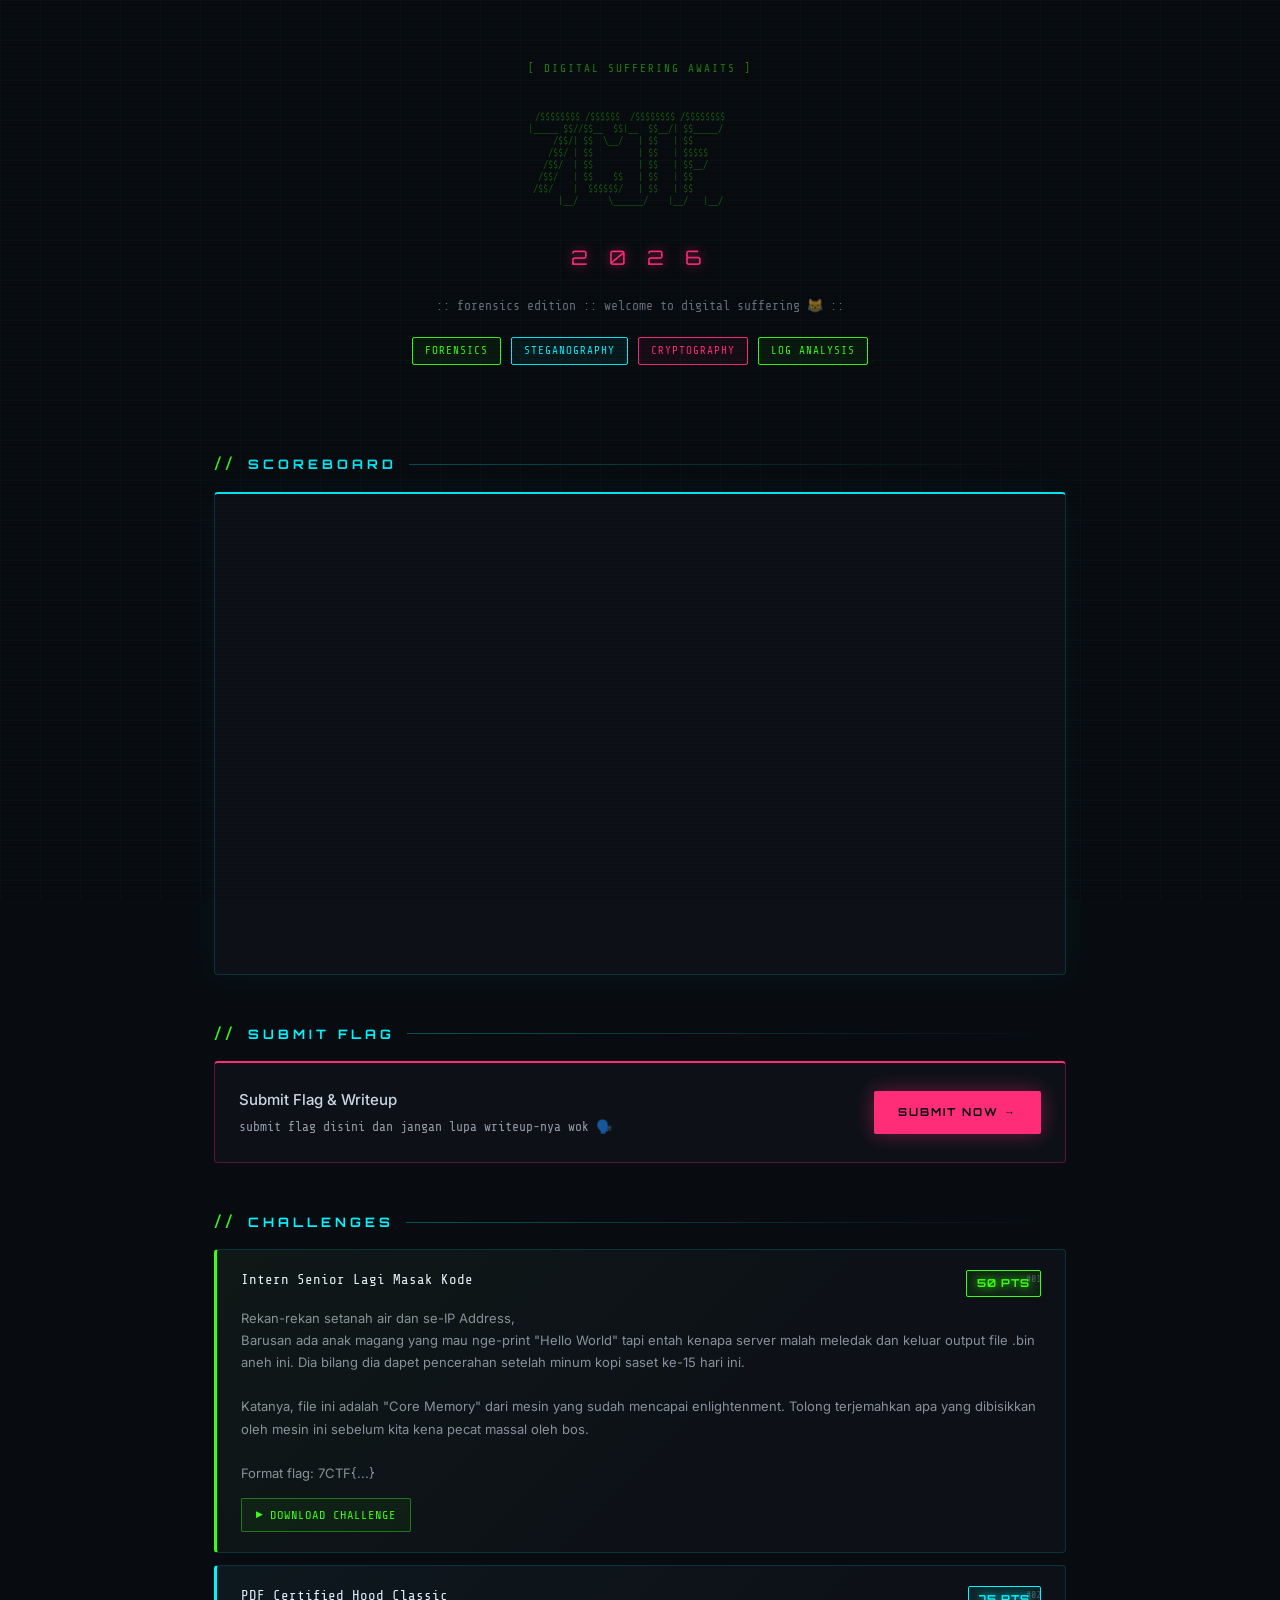
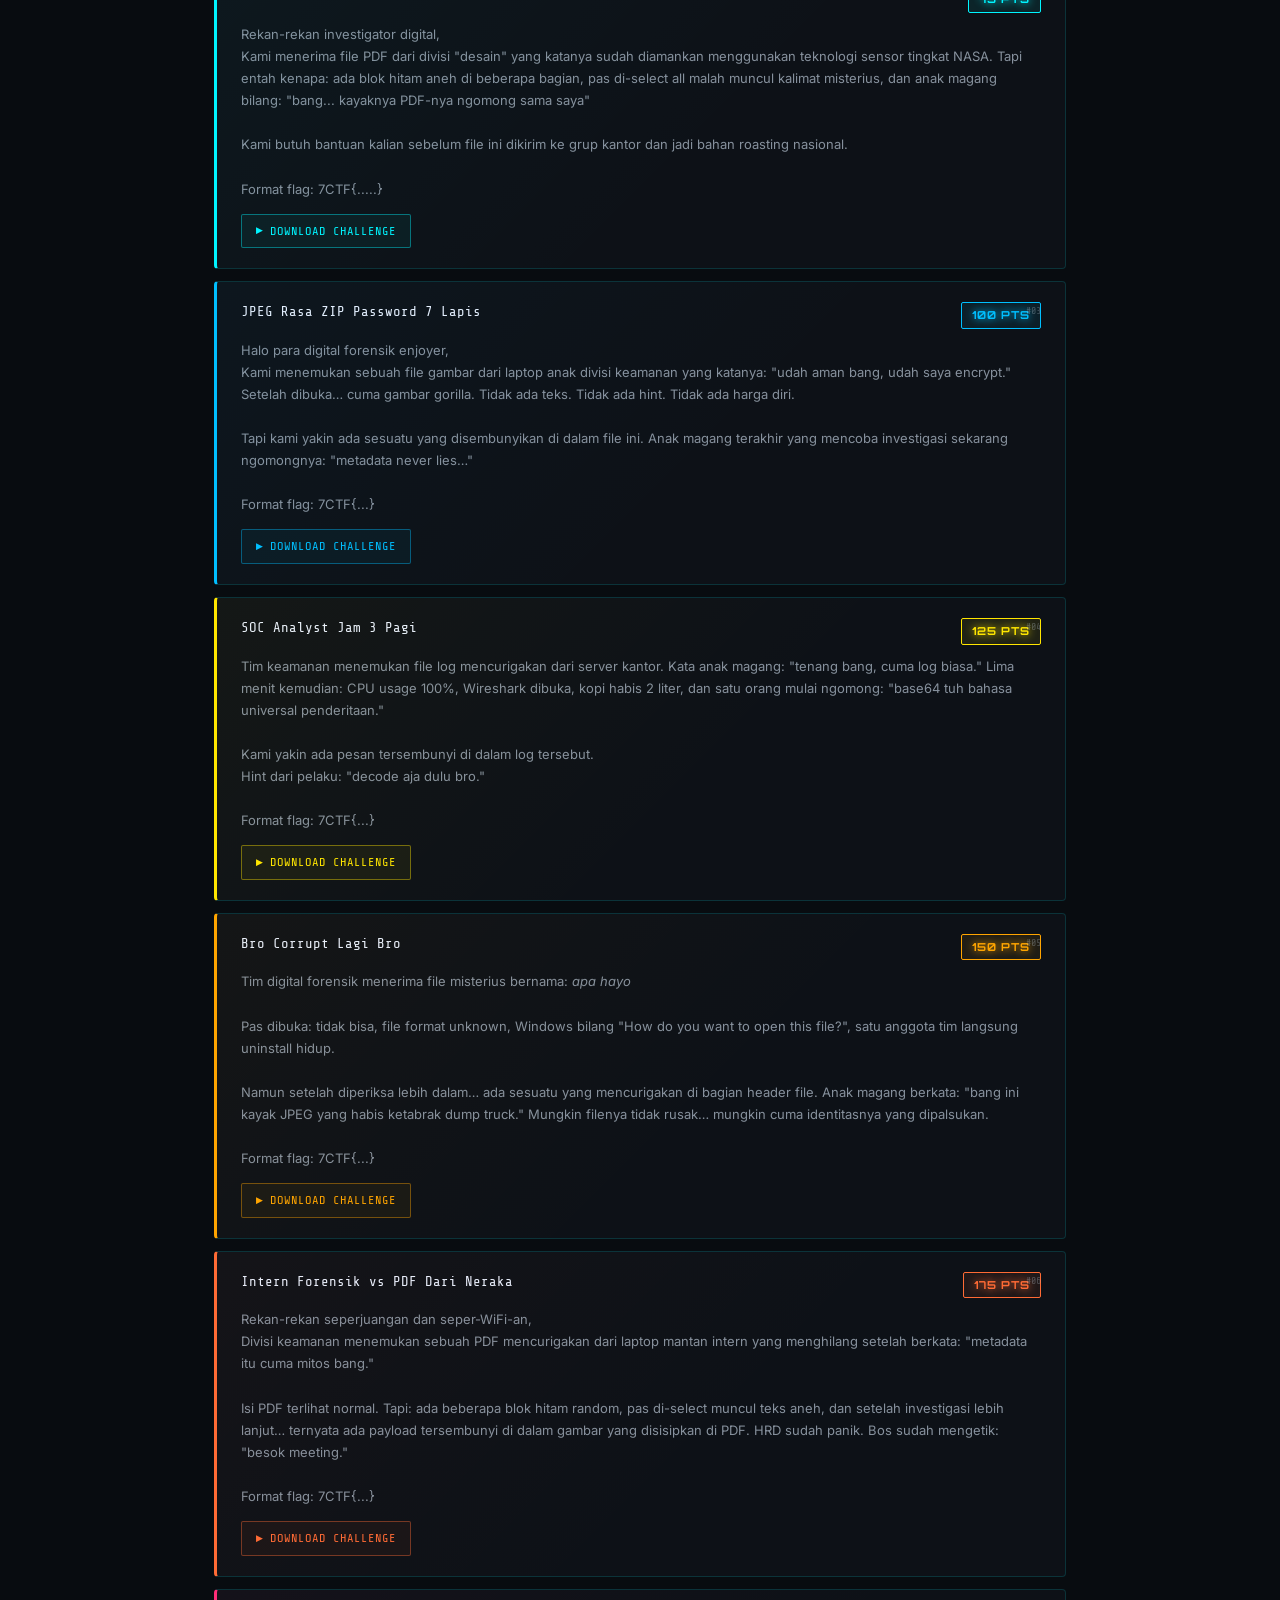
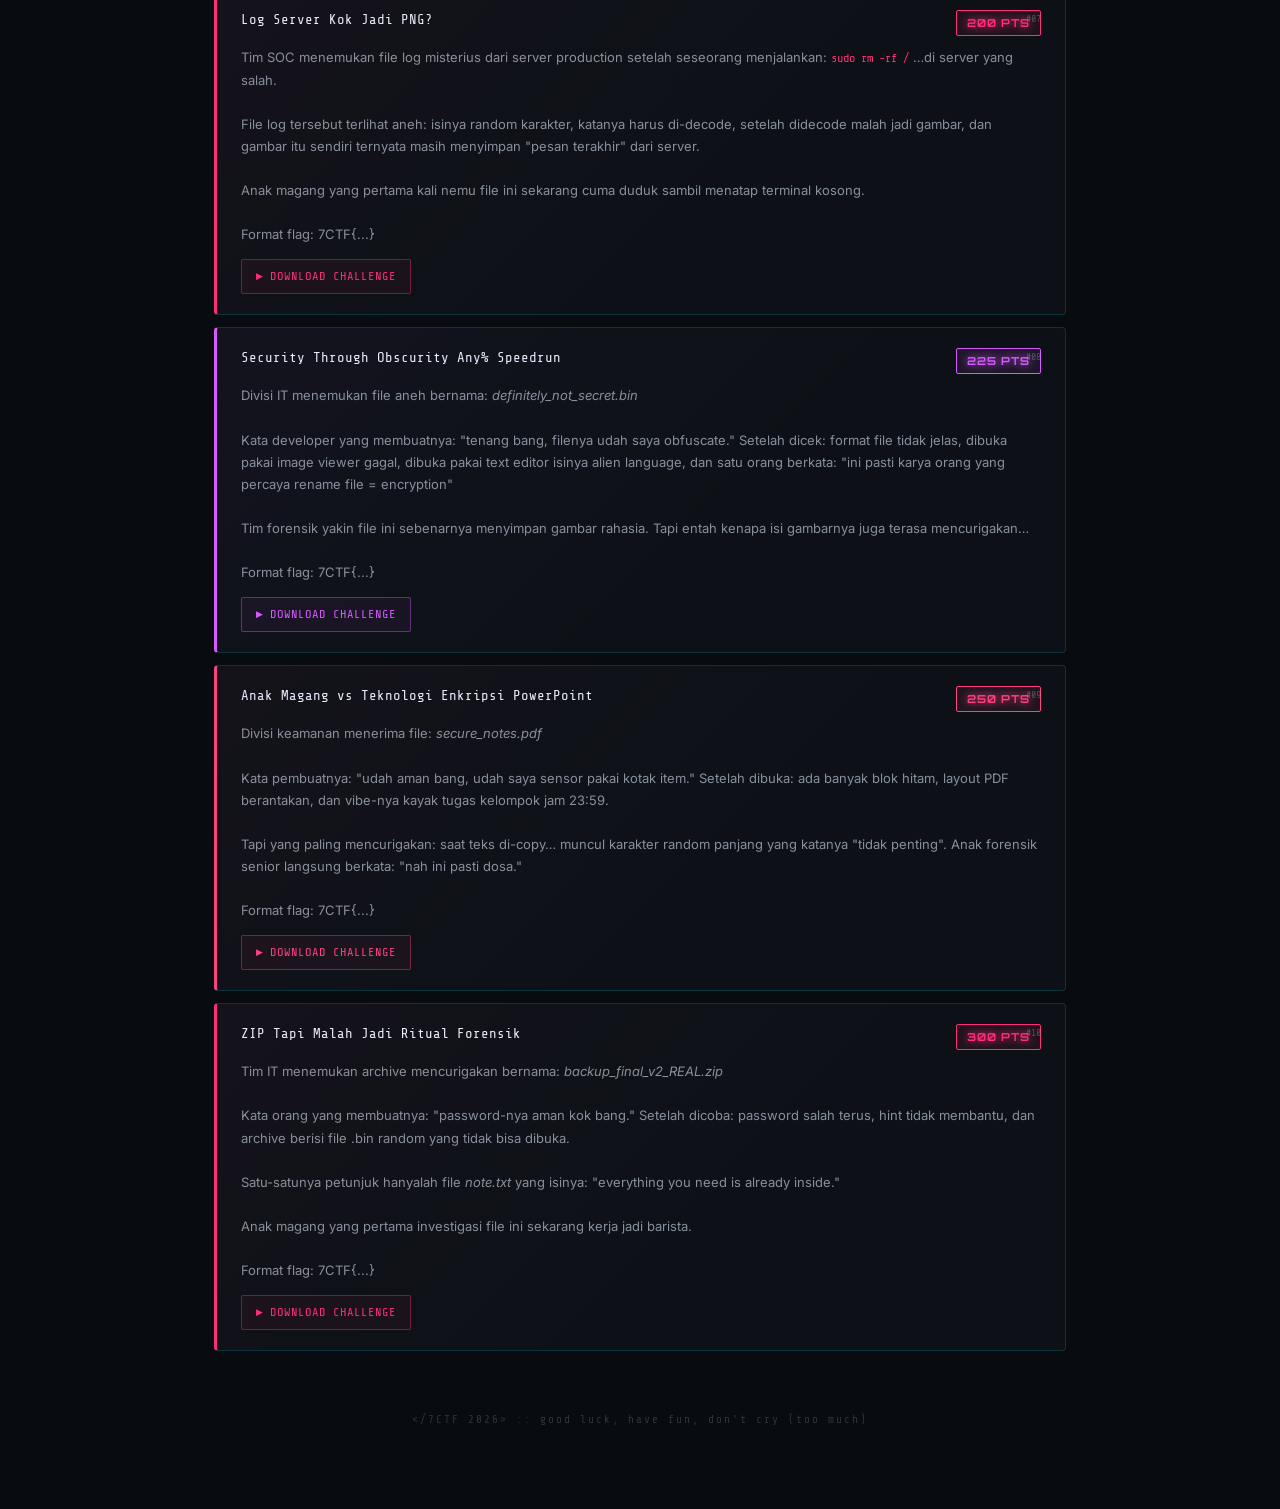
==== index.html @ 36ec8763 "Update index.html" ====
<!DOCTYPE html>
<html lang="id">
<head>
<meta charset="UTF-8">
<meta name="viewport" content="width=device-width, initial-scale=1.0">
<title>7CTF 2026</title>
<link rel="preconnect" href="https://fonts.googleapis.com">
<link href="https://fonts.googleapis.com/css2?family=Share+Tech+Mono&family=Orbitron:wght@700;900&family=Inter:wght@400;500&display=swap" rel="stylesheet">
<style>
  :root {
    --neon-green: #39ff14;
    --neon-cyan: #00f5ff;
    --neon-pink: #ff2d78;
    --neon-yellow: #ffe600;
    --bg: #080c10;
    --surface: #0d1117;
    --surface2: #121820;
    --border: rgba(0,245,255,0.15);
    --text: #c8d6e5;
    --mono: 'Share Tech Mono', monospace;
    --display: 'Orbitron', sans-serif;
    --body: 'Inter', sans-serif;
  }

  *, *::before, *::after { box-sizing: border-box; margin: 0; padding: 0; }

  body {
    background: var(--bg);
    color: var(--text);
    font-family: var(--body);
    font-size: 15px;
    line-height: 1.7;
    min-height: 100vh;
    overflow-x: hidden;
  }

  /* scanline overlay */
  body::before {
    content: '';
    position: fixed;
    inset: 0;
    background: repeating-linear-gradient(0deg, transparent, transparent 2px, rgba(0,0,0,0.08) 2px, rgba(0,0,0,0.08) 4px);
    pointer-events: none;
    z-index: 999;
  }

  /* grid bg */
  body::after {
    content: '';
    position: fixed;
    inset: 0;
    background-image:
      linear-gradient(rgba(0,245,255,0.03) 1px, transparent 1px),
      linear-gradient(90deg, rgba(0,245,255,0.03) 1px, transparent 1px);
    background-size: 40px 40px;
    pointer-events: none;
    z-index: 0;
  }

  .wrapper {
    position: relative;
    z-index: 1;
    max-width: 900px;
    margin: 0 auto;
    padding: 0 24px 80px;
  }

  /* ── BANNER ── */
  .banner {
    text-align: center;
    padding: 60px 0 40px;
    position: relative;
  }

  .banner-meme {
    font-family: var(--mono);
    font-size: 11px;
    color: rgba(57,255,20,0.5);
    letter-spacing: 2px;
    margin-bottom: 16px;
    animation: flicker 4s infinite;
  }

  .banner h1 {
    font-family: var(--display);
    font-size: clamp(42px, 10vw, 80px);
    font-weight: 900;
    color: var(--neon-cyan);
    text-shadow: 0 0 20px rgba(0,245,255,0.6), 0 0 60px rgba(0,245,255,0.2);
    letter-spacing: 6px;
    line-height: 1;
  }

  .banner-year {
    font-family: var(--display);
    font-size: clamp(14px, 3vw, 20px);
    color: var(--neon-pink);
    letter-spacing: 8px;
    text-shadow: 0 0 12px rgba(255,45,120,0.7);
    margin-top: 6px;
  }

  .banner-tagline {
    margin-top: 20px;
    font-family: var(--mono);
    font-size: 13px;
    color: rgba(200,214,229,0.5);
  }

  /* ascii meme art */
  .ascii-art {
    font-family: var(--mono);
    font-size: 10px;
    line-height: 1.2;
    color: rgba(57,255,20,0.3);
    margin: 16px auto;
    white-space: pre;
    display: inline-block;
    animation: flicker 6s 2s infinite;
  }

  .badge-row {
    display: flex;
    gap: 10px;
    justify-content: center;
    flex-wrap: wrap;
    margin-top: 20px;
  }

  .badge {
    font-family: var(--mono);
    font-size: 11px;
    padding: 4px 12px;
    border-radius: 2px;
    letter-spacing: 1px;
  }

  .badge-g { border: 1px solid var(--neon-green); color: var(--neon-green); background: rgba(57,255,20,0.06); }
  .badge-c { border: 1px solid var(--neon-cyan); color: var(--neon-cyan); background: rgba(0,245,255,0.06); }
  .badge-p { border: 1px solid var(--neon-pink); color: var(--neon-pink); background: rgba(255,45,120,0.06); }

  /* ── SECTION TITLES ── */
  .section-title {
    font-family: var(--display);
    font-size: 13px;
    font-weight: 700;
    letter-spacing: 4px;
    color: var(--neon-cyan);
    text-transform: uppercase;
    margin: 48px 0 16px;
    display: flex;
    align-items: center;
    gap: 12px;
  }

  .section-title::before {
    content: '//';
    color: var(--neon-green);
    font-family: var(--mono);
  }

  .section-title::after {
    content: '';
    flex: 1;
    height: 1px;
    background: linear-gradient(90deg, rgba(0,245,255,0.3), transparent);
  }

  /* ── SCOREBOARD ── */
  .scoreboard-wrap {
    border: 1px solid var(--border);
    border-top: 2px solid var(--neon-cyan);
    border-radius: 4px;
    overflow: hidden;
    background: var(--surface);
    box-shadow: 0 0 30px rgba(0,245,255,0.05);
  }

  .scoreboard-wrap iframe {
    display: block;
    width: 100%;
    height: 480px;
    border: none;
    filter: invert(1) hue-rotate(180deg) saturate(0.8);
  }

  /* ── SUBMIT FORM ── */
  .submit-card {
    border: 1px solid rgba(255,45,120,0.3);
    border-top: 2px solid var(--neon-pink);
    background: var(--surface);
    border-radius: 4px;
    padding: 24px;
    display: flex;
    align-items: center;
    justify-content: space-between;
    gap: 16px;
    flex-wrap: wrap;
  }

  .submit-card p {
    color: rgba(200,214,229,0.7);
    font-size: 13px;
    font-family: var(--mono);
    flex: 1;
  }

  .submit-card p span {
    display: block;
    font-size: 15px;
    color: var(--text);
    margin-bottom: 4px;
    font-family: var(--body);
    font-weight: 500;
  }

  .btn-submit {
    font-family: var(--display);
    font-size: 11px;
    font-weight: 700;
    letter-spacing: 2px;
    color: var(--bg);
    background: var(--neon-pink);
    border: none;
    padding: 12px 24px;
    border-radius: 2px;
    text-decoration: none;
    text-transform: uppercase;
    white-space: nowrap;
    box-shadow: 0 0 20px rgba(255,45,120,0.4);
    transition: box-shadow 0.2s, transform 0.1s;
    display: inline-block;
  }

  .btn-submit:hover {
    box-shadow: 0 0 35px rgba(255,45,120,0.7);
    transform: translateY(-1px);
  }

  /* ── CHALLENGES ── */
  .challenges-grid {
    display: flex;
    flex-direction: column;
    gap: 12px;
  }

  .challenge {
    background: var(--surface);
    border: 1px solid var(--border);
    border-left: 3px solid var(--accent-color, var(--neon-cyan));
    border-radius: 4px;
    padding: 20px 24px;
    position: relative;
    transition: border-color 0.2s, box-shadow 0.2s;
    overflow: hidden;
  }

  .challenge::before {
    content: '';
    position: absolute;
    inset: 0;
    background: linear-gradient(135deg, rgba(var(--accent-rgb, 0,245,255),0.03) 0%, transparent 60%);
    pointer-events: none;
  }

  .challenge:hover {
    border-color: rgba(var(--accent-rgb, 0,245,255),0.5);
    box-shadow: 0 0 20px rgba(var(--accent-rgb, 0,245,255),0.08);
  }

  /* point-based color coding */
  .pts-50  { --accent-color: #39ff14; --accent-rgb: 57,255,20; }
  .pts-75  { --accent-color: #00f5ff; --accent-rgb: 0,245,255; }
  .pts-100 { --accent-color: #00bfff; --accent-rgb: 0,191,255; }
  .pts-125 { --accent-color: #ffe600; --accent-rgb: 255,230,0; }
  .pts-150 { --accent-color: #ffa500; --accent-rgb: 255,165,0; }
  .pts-175 { --accent-color: #ff6b35; --accent-rgb: 255,107,53; }
  .pts-200 { --accent-color: #ff2d78; --accent-rgb: 255,45,120; }
  .pts-225 { --accent-color: #d65aff; --accent-rgb: 214,90,255; }
  .pts-250 { --accent-color: #ff4081; --accent-rgb: 255,64,129; }
  .pts-300 { --accent-color: #ff2d78; --accent-rgb: 255,45,120; }

  .challenge-header {
    display: flex;
    align-items: flex-start;
    justify-content: space-between;
    gap: 12px;
    margin-bottom: 10px;
  }

  .challenge-num {
    font-family: var(--mono);
    font-size: 10px;
    color: rgba(200,214,229,0.3);
    position: absolute;
    top: 20px;
    right: 24px;
  }

  .pts-badge {
    font-family: var(--display);
    font-size: 11px;
    font-weight: 700;
    padding: 3px 10px;
    border-radius: 2px;
    border: 1px solid var(--accent-color);
    color: var(--accent-color);
    background: rgba(var(--accent-rgb),0.08);
    white-space: nowrap;
    text-shadow: 0 0 8px var(--accent-color);
    letter-spacing: 1px;
    flex-shrink: 0;
  }

  .challenge h2 {
    font-family: var(--mono);
    font-size: 14px;
    font-weight: normal;
    color: #e8f0fe;
    line-height: 1.4;
    flex: 1;
  }

  .challenge p {
    font-size: 13px;
    color: rgba(200,214,229,0.65);
    line-height: 1.7;
    margin-top: 8px;
  }

  .challenge a.dl-btn {
    display: inline-flex;
    align-items: center;
    gap: 6px;
    margin-top: 14px;
    font-family: var(--mono);
    font-size: 12px;
    color: var(--accent-color);
    text-decoration: none;
    border: 1px solid rgba(var(--accent-rgb),0.4);
    padding: 6px 14px;
    border-radius: 2px;
    background: rgba(var(--accent-rgb),0.05);
    letter-spacing: 1px;
    transition: background 0.15s, box-shadow 0.15s;
  }

  .challenge a.dl-btn:hover {
    background: rgba(var(--accent-rgb),0.12);
    box-shadow: 0 0 12px rgba(var(--accent-rgb),0.2);
  }

  .challenge a.dl-btn::before { content: '▶ '; font-size: 9px; }

  /* ── FOOTER ── */
  .footer {
    text-align: center;
    margin-top: 60px;
    font-family: var(--mono);
    font-size: 11px;
    color: rgba(200,214,229,0.2);
    letter-spacing: 2px;
  }

  /* ── ANIMATIONS ── */
  @keyframes flicker {
    0%, 95%, 100% { opacity: 1; }
    96% { opacity: 0.4; }
    97% { opacity: 1; }
    98% { opacity: 0.3; }
    99% { opacity: 0.9; }
  }

  @keyframes glow-pulse {
    0%, 100% { text-shadow: 0 0 20px rgba(0,245,255,0.6), 0 0 60px rgba(0,245,255,0.2); }
    50% { text-shadow: 0 0 30px rgba(0,245,255,0.9), 0 0 80px rgba(0,245,255,0.4); }
  }

  .banner h1 { animation: glow-pulse 3s ease-in-out infinite; }
</style>
</head>
<body>
<div class="wrapper">

  <!-- ══ BANNER ══ -->
  <div class="banner">
    <div class="banner-meme">[ DIGITAL SUFFERING AWAITS ]</div>
    <pre class="ascii-art">
  /$$$$$$$$ /$$$$$$  /$$$$$$$$ /$$$$$$$$      
|_____ $$//$$__  $$|__  $$__/| $$_____/      
     /$$/| $$  \__/   | $$   | $$            
    /$$/ | $$         | $$   | $$$$$         
   /$$/  | $$         | $$   | $$__/         
  /$$/   | $$    $$   | $$   | $$            
 /$$/    |  $$$$$$/   | $$   | $$            
|__/      \______/    |__/   |__/
    </pre>
    <div class="banner-year">2 0 2 6</div>
    <div class="banner-tagline">:: forensics edition :: welcome to digital suffering 😹 ::</div>
    <div class="badge-row">
      <span class="badge badge-g">FORENSICS</span>
      <span class="badge badge-c">STEGANOGRAPHY</span>
      <span class="badge badge-p">CRYPTOGRAPHY</span>
      <span class="badge badge-g">LOG ANALYSIS</span>
    </div>
  </div>

  <!-- ══ SCOREBOARD ══ -->
  <div class="section-title">SCOREBOARD</div>
  <div class="scoreboard-wrap">
    <iframe
      src="https://docs.google.com/spreadsheets/d/e/2PACX-1vQWSfO61jreiszZ5Wwd5McR_Y39wh2sa3YfKa54RzdLNe8jFn6eY-rFXRIPHyDX48OAK5_2oHrORoxM/pubhtml?gid=1209270174&single=true"
      title="Scoreboard">
    </iframe>
  </div>

  <!-- ══ SUBMIT ══ -->
  <div class="section-title">SUBMIT FLAG</div>
  <div class="submit-card">
    <p>
      <span>Submit Flag &amp; Writeup</span>
      submit flag disini dan jangan lupa writeup-nya wok 🗣️
    </p>
    <a class="btn-submit" href="https://docs.google.com/forms/d/e/1FAIpQLSdNIzrxeBWnqIb_75agGHA-3fMTtVRfU6_sPEbuF9B07z2auw/viewform?usp=sharing&ouid=115329041700883755188" target="_blank">
      SUBMIT NOW →
    </a>
  </div>

  <!-- ══ CHALLENGES ══ -->
  <div class="section-title">CHALLENGES</div>
  <div class="challenges-grid">

    <div class="challenge pts-50">
      <div class="challenge-num">#01</div>
      <div class="challenge-header">
        <h2>Intern Senior Lagi Masak Kode</h2>
        <span class="pts-badge">50 PTS</span>
      </div>
      <p>Rekan-rekan setanah air dan se-IP Address,<br>
      Barusan ada anak magang yang mau nge-print "Hello World" tapi entah kenapa server malah meledak dan keluar output file .bin aneh ini. Dia bilang dia dapet pencerahan setelah minum kopi saset ke-15 hari ini.<br><br>
      Katanya, file ini adalah "Core Memory" dari mesin yang sudah mencapai enlightenment. Tolong terjemahkan apa yang dibisikkan oleh mesin ini sebelum kita kena pecat massal oleh bos.<br><br>
      Format flag: 7CTF{...}</p>
      <a class="dl-btn" href="challenges/Intern Senior Lagi Masak Kode/core_memory.bin">DOWNLOAD CHALLENGE</a>
    </div>

    <div class="challenge pts-75">
      <div class="challenge-num">#02</div>
      <div class="challenge-header">
        <h2>PDF Certified Hood Classic</h2>
        <span class="pts-badge">75 PTS</span>
      </div>
      <p>Rekan-rekan investigator digital,<br>
      Kami menerima file PDF dari divisi "desain" yang katanya sudah diamankan menggunakan teknologi sensor tingkat NASA. Tapi entah kenapa: ada blok hitam aneh di beberapa bagian, pas di-select all malah muncul kalimat misterius, dan anak magang bilang: "bang... kayaknya PDF-nya ngomong sama saya"<br><br>
      Kami butuh bantuan kalian sebelum file ini dikirim ke grup kantor dan jadi bahan roasting nasional.<br><br>
      Format flag: 7CTF{.....}</p>
      <a class="dl-btn" href="challenges/PDF Certified Hood Classic/Laporan_Insiden_Server_Final.pdf">DOWNLOAD CHALLENGE</a>
    </div>

    <div class="challenge pts-100">
      <div class="challenge-num">#03</div>
      <div class="challenge-header">
        <h2>JPEG Rasa ZIP Password 7 Lapis</h2>
        <span class="pts-badge">100 PTS</span>
      </div>
      <p>Halo para digital forensik enjoyer,<br>
      Kami menemukan sebuah file gambar dari laptop anak divisi keamanan yang katanya: "udah aman bang, udah saya encrypt." Setelah dibuka… cuma gambar gorilla. Tidak ada teks. Tidak ada hint. Tidak ada harga diri.<br><br>
      Tapi kami yakin ada sesuatu yang disembunyikan di dalam file ini. Anak magang terakhir yang mencoba investigasi sekarang ngomongnya: "metadata never lies…"<br><br>
      Format flag: 7CTF{...}</p>
      <a class="dl-btn" href="challenges/JPEG Rasa ZIP Password 7 Lapis/hehe.jpeg">DOWNLOAD CHALLENGE</a>
    </div>

    <div class="challenge pts-125">
      <div class="challenge-num">#04</div>
      <div class="challenge-header">
        <h2>SOC Analyst Jam 3 Pagi</h2>
        <span class="pts-badge">125 PTS</span>
      </div>
      <p>Tim keamanan menemukan file log mencurigakan dari server kantor. Kata anak magang: "tenang bang, cuma log biasa." Lima menit kemudian: CPU usage 100%, Wireshark dibuka, kopi habis 2 liter, dan satu orang mulai ngomong: "base64 tuh bahasa universal penderitaan."<br><br>
      Kami yakin ada pesan tersembunyi di dalam log tersebut.<br>
      Hint dari pelaku: "decode aja dulu bro."<br><br>
      Format flag: 7CTF{...}</p>
      <a class="dl-btn" href="challenges/SOC Analyst Jam 3 Pagi/network_log.txt">DOWNLOAD CHALLENGE</a>
    </div>

    <div class="challenge pts-150">
      <div class="challenge-num">#05</div>
      <div class="challenge-header">
        <h2>Bro Corrupt Lagi Bro</h2>
        <span class="pts-badge">150 PTS</span>
      </div>
      <p>Tim digital forensik menerima file misterius bernama: <em>apa hayo</em><br><br>
      Pas dibuka: tidak bisa, file format unknown, Windows bilang "How do you want to open this file?", satu anggota tim langsung uninstall hidup.<br><br>
      Namun setelah diperiksa lebih dalam… ada sesuatu yang mencurigakan di bagian header file. Anak magang berkata: "bang ini kayak JPEG yang habis ketabrak dump truck." Mungkin filenya tidak rusak… mungkin cuma identitasnya yang dipalsukan.<br><br>
      Format flag: 7CTF{...}</p>
      <a class="dl-btn" href="challenges/Bro Corrupt Lagi Bro/apa hayo">DOWNLOAD CHALLENGE</a>
    </div>

    <div class="challenge pts-175">
      <div class="challenge-num">#06</div>
      <div class="challenge-header">
        <h2>Intern Forensik vs PDF Dari Neraka</h2>
        <span class="pts-badge">175 PTS</span>
      </div>
      <p>Rekan-rekan seperjuangan dan seper-WiFi-an,<br>
      Divisi keamanan menemukan sebuah PDF mencurigakan dari laptop mantan intern yang menghilang setelah berkata: "metadata itu cuma mitos bang."<br><br>
      Isi PDF terlihat normal. Tapi: ada beberapa blok hitam random, pas di-select muncul teks aneh, dan setelah investigasi lebih lanjut… ternyata ada payload tersembunyi di dalam gambar yang disisipkan di PDF. HRD sudah panik. Bos sudah mengetik: "besok meeting."<br><br>
      Format flag: 7CTF{...}</p>
      <a class="dl-btn" href="challenges/Intern Forensik vs PDF Dari Neraka/IMPORTANT_READ_ME_OR_DIE.pdf">DOWNLOAD CHALLENGE</a>
    </div>

    <div class="challenge pts-200">
      <div class="challenge-num">#07</div>
      <div class="challenge-header">
        <h2>Log Server Kok Jadi PNG?</h2>
        <span class="pts-badge">200 PTS</span>
      </div>
      <p>Tim SOC menemukan file log misterius dari server production setelah seseorang menjalankan: <code style="color:var(--neon-pink);font-family:var(--mono);font-size:12px;">sudo rm -rf /</code> …di server yang salah.<br><br>
      File log tersebut terlihat aneh: isinya random karakter, katanya harus di-decode, setelah didecode malah jadi gambar, dan gambar itu sendiri ternyata masih menyimpan "pesan terakhir" dari server.<br><br>
      Anak magang yang pertama kali nemu file ini sekarang cuma duduk sambil menatap terminal kosong.<br><br>
      Format flag: 7CTF{...}</p>
      <a class="dl-btn" href="challenges/Log Server Kok Jadi PNG?/server.log">DOWNLOAD CHALLENGE</a>
    </div>

    <div class="challenge pts-225">
      <div class="challenge-num">#08</div>
      <div class="challenge-header">
        <h2>Security Through Obscurity Any% Speedrun</h2>
        <span class="pts-badge">225 PTS</span>
      </div>
      <p>Divisi IT menemukan file aneh bernama: <em>definitely_not_secret.bin</em><br><br>
      Kata developer yang membuatnya: "tenang bang, filenya udah saya obfuscate." Setelah dicek: format file tidak jelas, dibuka pakai image viewer gagal, dibuka pakai text editor isinya alien language, dan satu orang berkata: "ini pasti karya orang yang percaya rename file = encryption"<br><br>
      Tim forensik yakin file ini sebenarnya menyimpan gambar rahasia. Tapi entah kenapa isi gambarnya juga terasa mencurigakan…<br><br>
      Format flag: 7CTF{...}</p>
      <a class="dl-btn" href="challenges/Security Through Obscurity Any% Speedrun/definitely_not_secret.bin">DOWNLOAD CHALLENGE</a>
    </div>

    <div class="challenge pts-250">
      <div class="challenge-num">#09</div>
      <div class="challenge-header">
        <h2>Anak Magang vs Teknologi Enkripsi PowerPoint</h2>
        <span class="pts-badge">250 PTS</span>
      </div>
      <p>Divisi keamanan menerima file: <em>secure_notes.pdf</em><br><br>
      Kata pembuatnya: "udah aman bang, udah saya sensor pakai kotak item." Setelah dibuka: ada banyak blok hitam, layout PDF berantakan, dan vibe-nya kayak tugas kelompok jam 23:59.<br><br>
      Tapi yang paling mencurigakan: saat teks di-copy… muncul karakter random panjang yang katanya "tidak penting". Anak forensik senior langsung berkata: "nah ini pasti dosa."<br><br>
      Format flag: 7CTF{...}</p>
      <a class="dl-btn" href="challenges/Anak Magang vs Teknologi Enkripsi PowerPoint/DOKUMEN_SANGAT_RAHASIA_NEGARA.pdf">DOWNLOAD CHALLENGE</a>
    </div>

    <div class="challenge pts-300">
      <div class="challenge-num">#10</div>
      <div class="challenge-header">
        <h2>ZIP Tapi Malah Jadi Ritual Forensik</h2>
        <span class="pts-badge">300 PTS</span>
      </div>
      <p>Tim IT menemukan archive mencurigakan bernama: <em>backup_final_v2_REAL.zip</em><br><br>
      Kata orang yang membuatnya: "password-nya aman kok bang." Setelah dicoba: password salah terus, hint tidak membantu, dan archive berisi file .bin random yang tidak bisa dibuka.<br><br>
      Satu-satunya petunjuk hanyalah file <em>note.txt</em> yang isinya: "everything you need is already inside."<br><br>
      Anak magang yang pertama investigasi file ini sekarang kerja jadi barista.<br><br>
      Format flag: 7CTF{...}</p>
      <a class="dl-btn" href="challenges/ZIP Tapi Malah Jadi Ritual Forensik/backup_final_v2_REAL.zip">DOWNLOAD CHALLENGE</a>
    </div>

  </div>

  <div class="footer">
    &lt;/7CTF 2026&gt; :: good luck, have fun, don't cry (too much)
  </div>

</div>
</body>
</html>
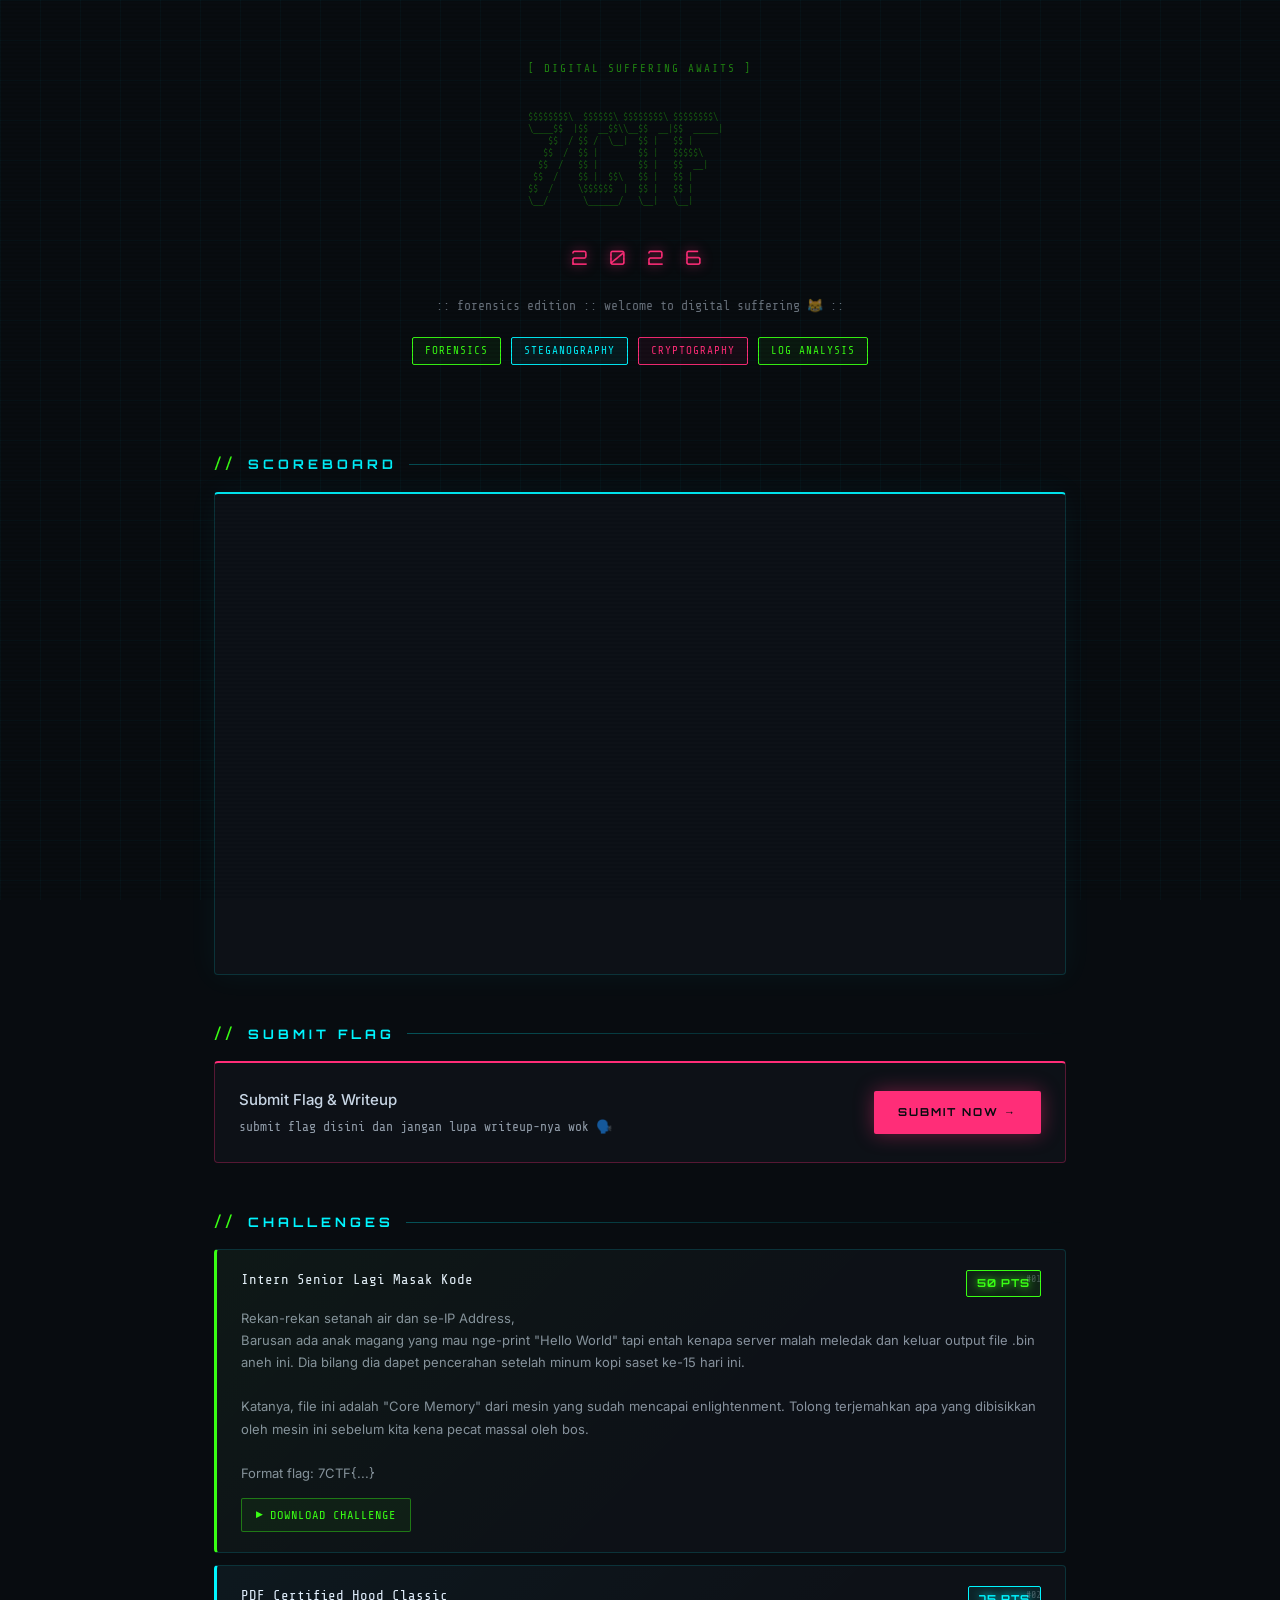
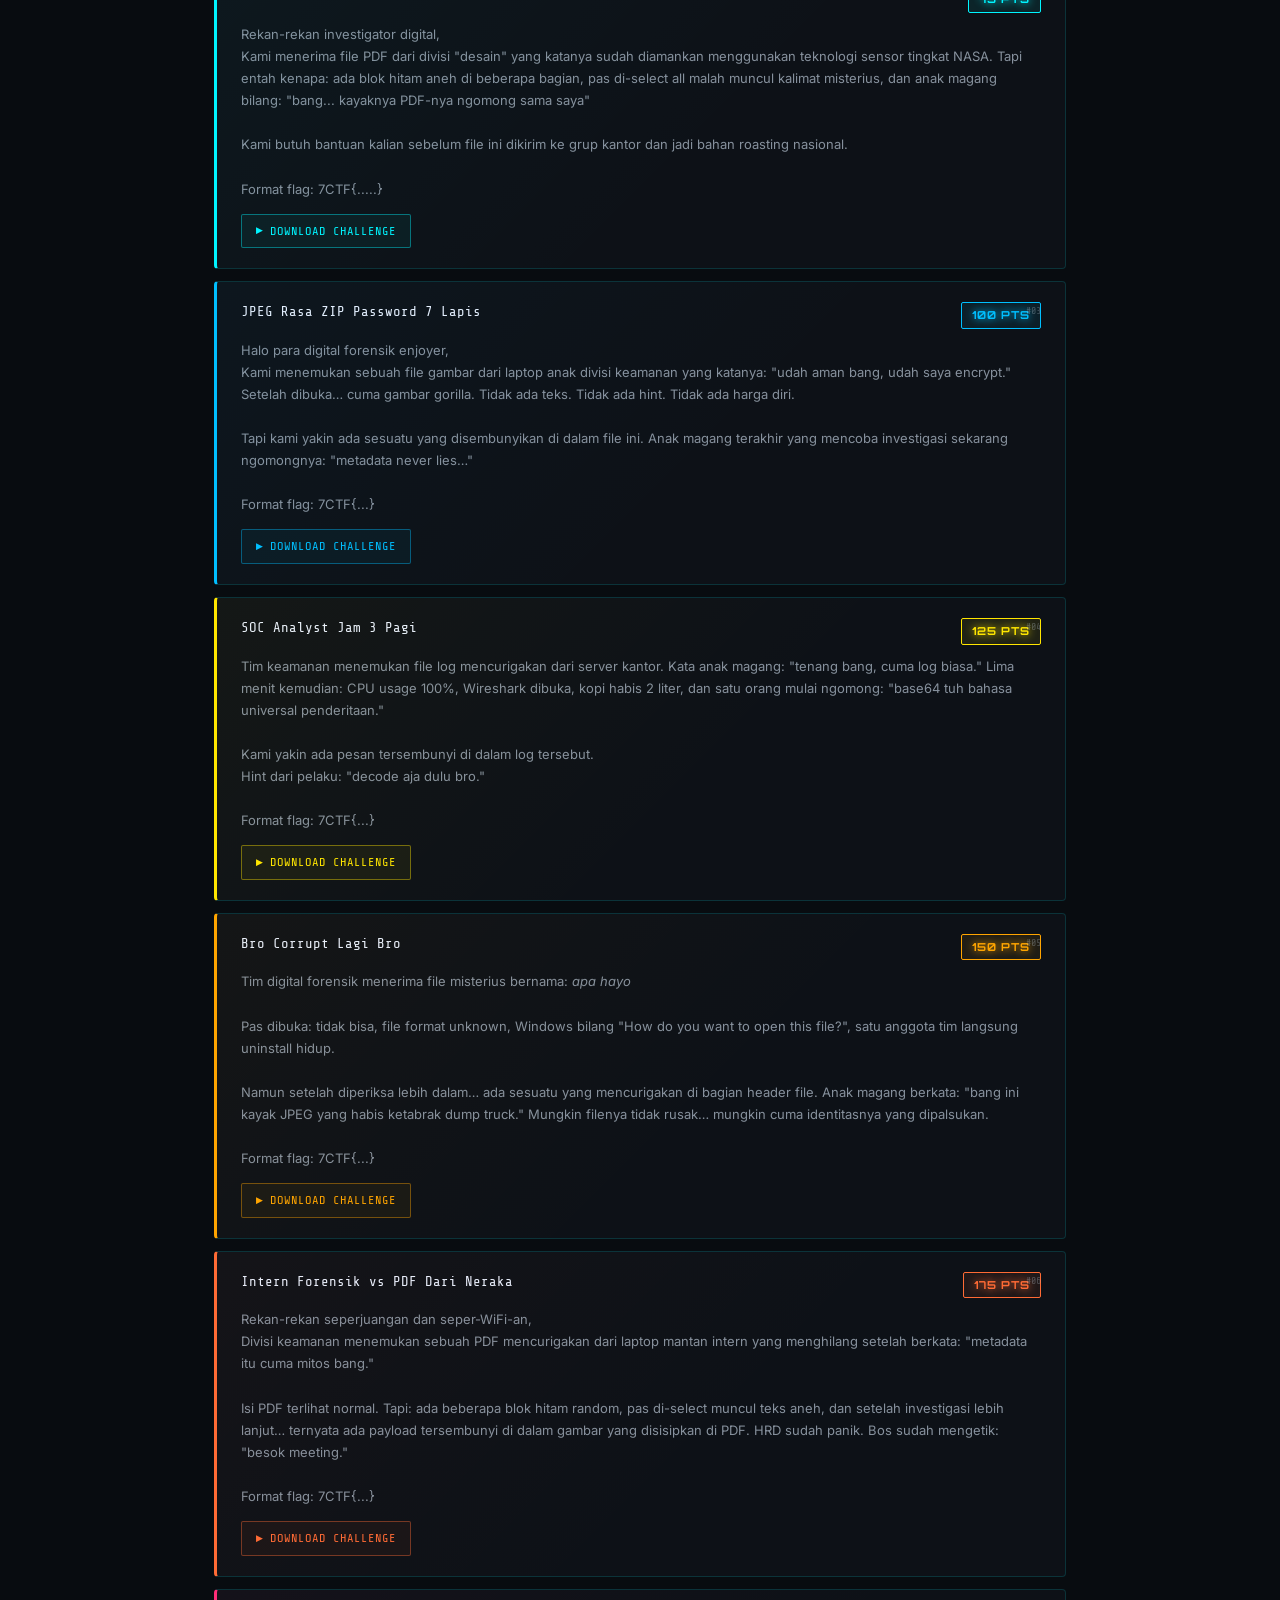
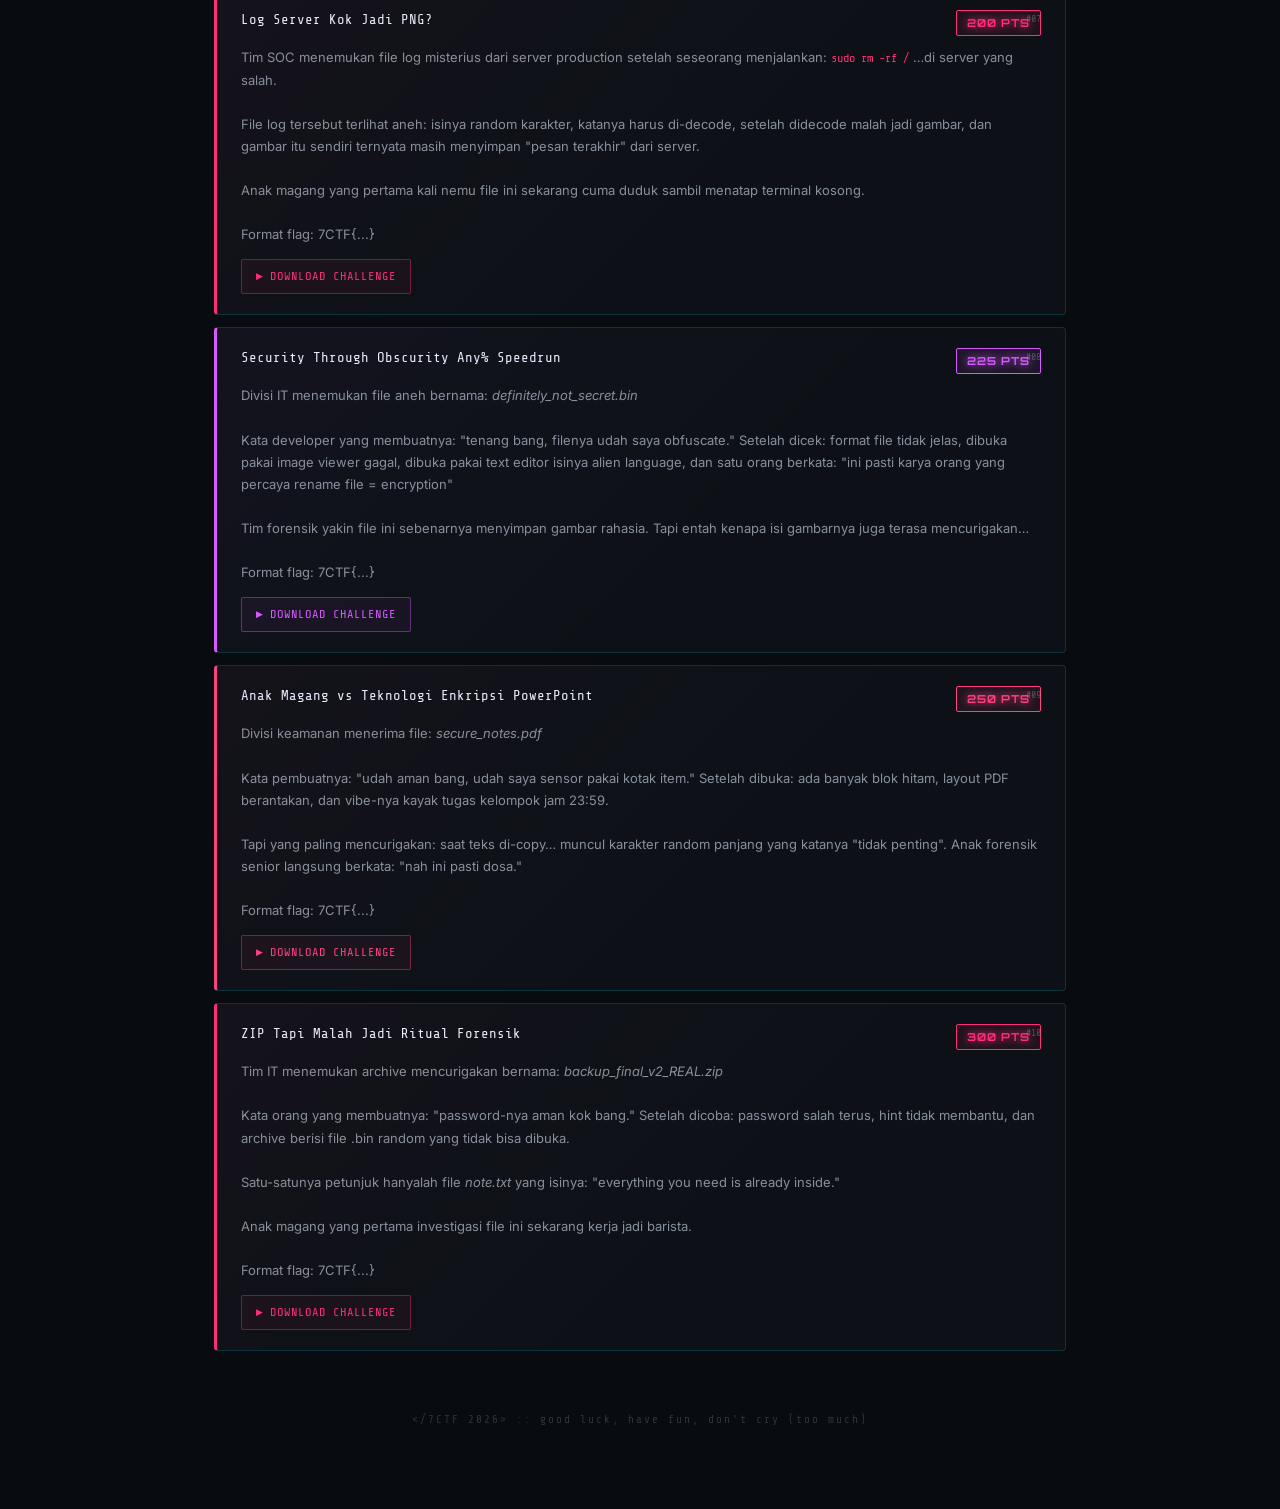
==== commit 53d3e09e: "Update index.html" ====
--- a/index.html
+++ b/index.html
@@ -386,14 +386,14 @@
   <div class="banner">
     <div class="banner-meme">[ DIGITAL SUFFERING AWAITS ]</div>
     <pre class="ascii-art">
-  /$$$$$$$$ /$$$$$$  /$$$$$$$$ /$$$$$$$$      
-|_____ $$//$$__  $$|__  $$__/| $$_____/      
-     /$$/| $$  \__/   | $$   | $$            
-    /$$/ | $$         | $$   | $$$$$         
-   /$$/  | $$         | $$   | $$__/         
-  /$$/   | $$    $$   | $$   | $$            
- /$$/    |  $$$$$$/   | $$   | $$            
-|__/      \______/    |__/   |__/
+$$$$$$$$\  $$$$$$\ $$$$$$$$\ $$$$$$$$\       
+\____$$  |$$  __$$\\__$$  __|$$  _____|      
+    $$  / $$ /  \__|  $$ |   $$ |            
+   $$  /  $$ |        $$ |   $$$$$\          
+  $$  /   $$ |        $$ |   $$  __|         
+ $$  /    $$ |  $$\   $$ |   $$ |            
+$$  /     \$$$$$$  |  $$ |   $$ |            
+\__/       \______/   \__|   \__|            
     </pre>
     <div class="banner-year">2 0 2 6</div>
     <div class="banner-tagline">:: forensics edition :: welcome to digital suffering 😹 ::</div>
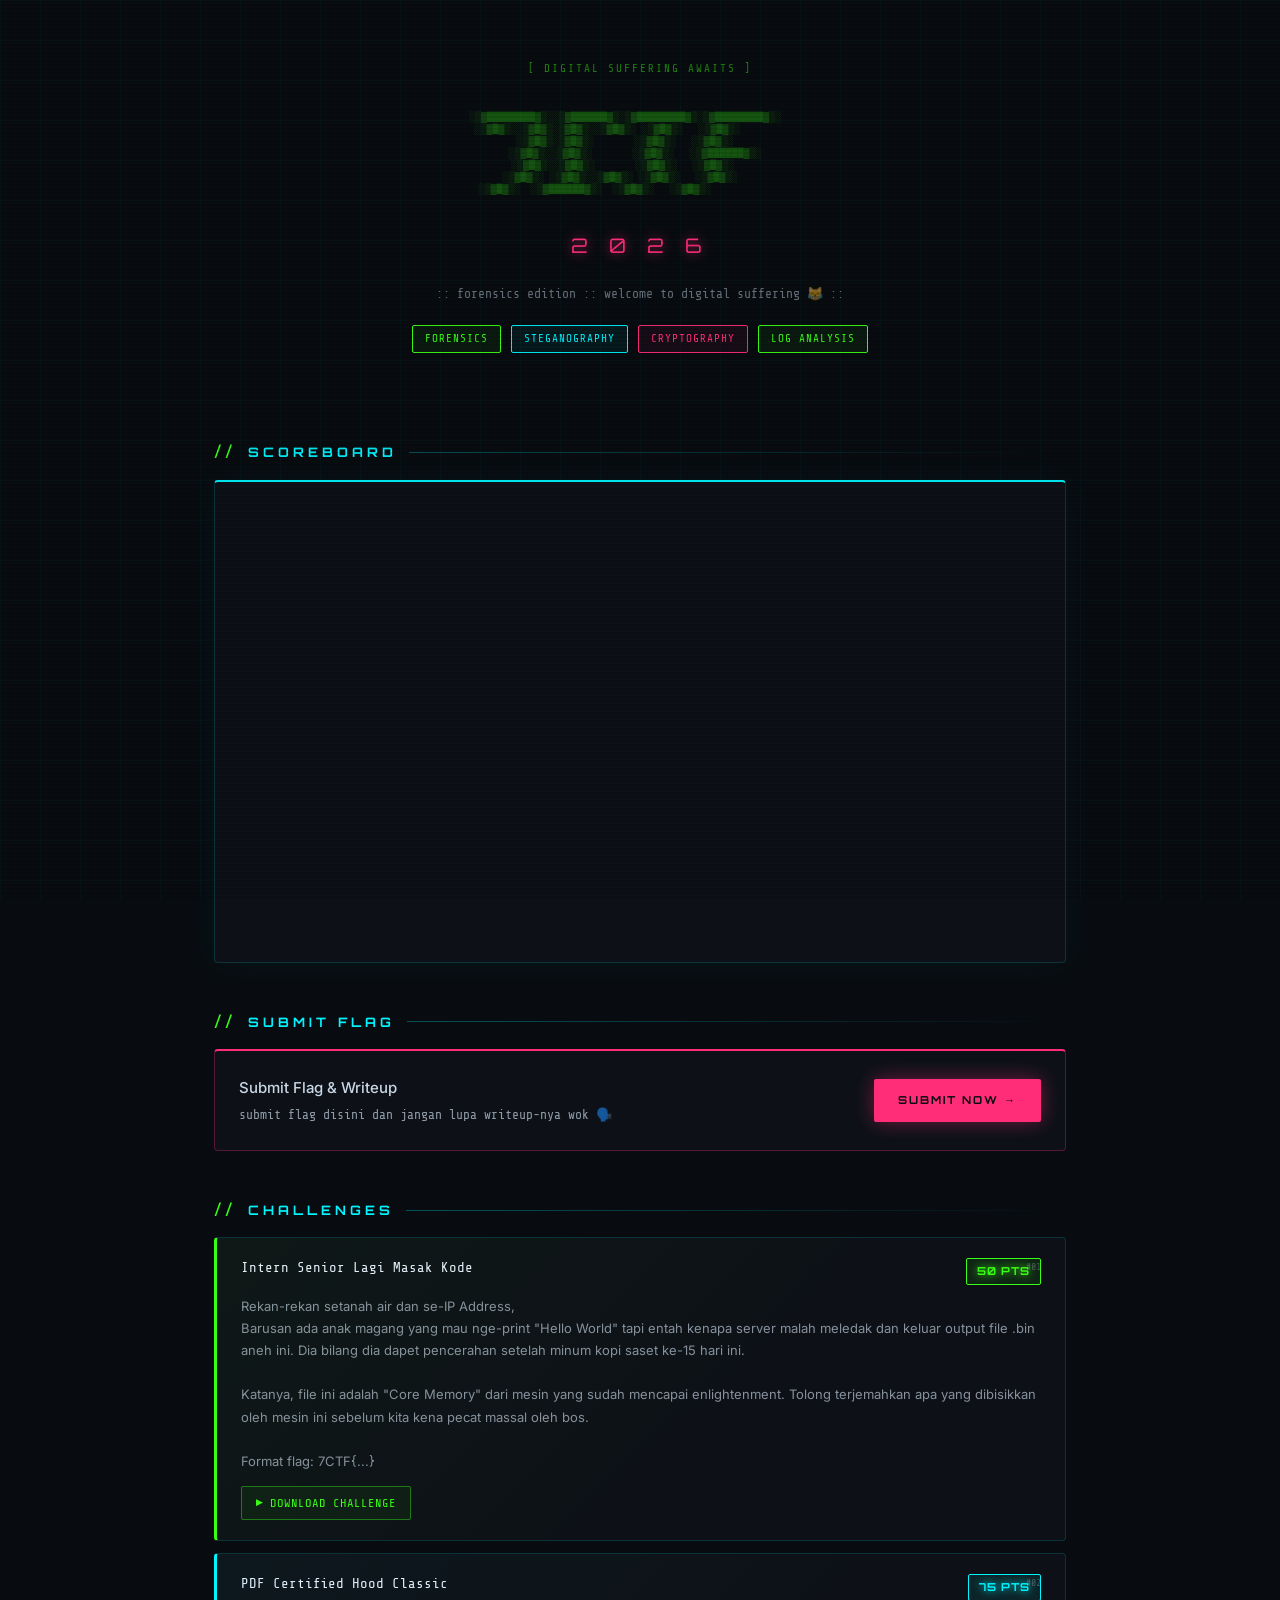
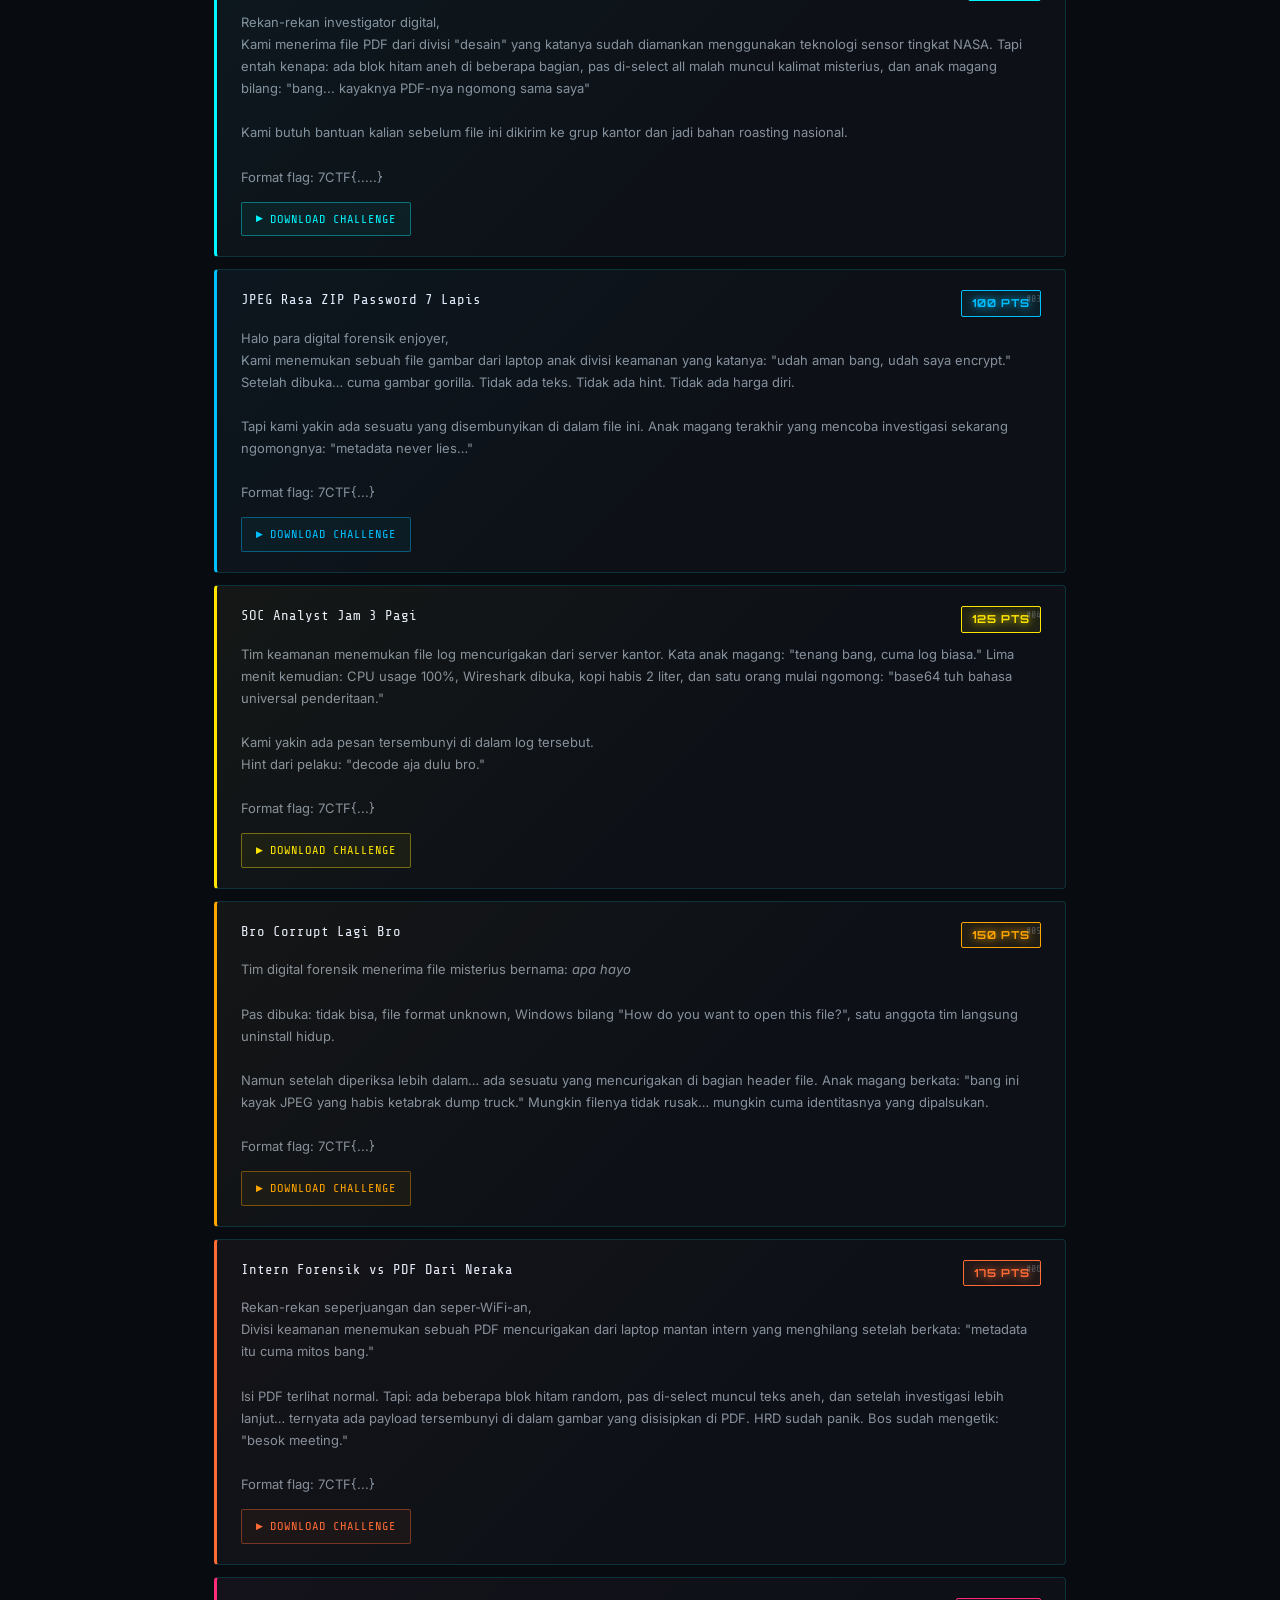
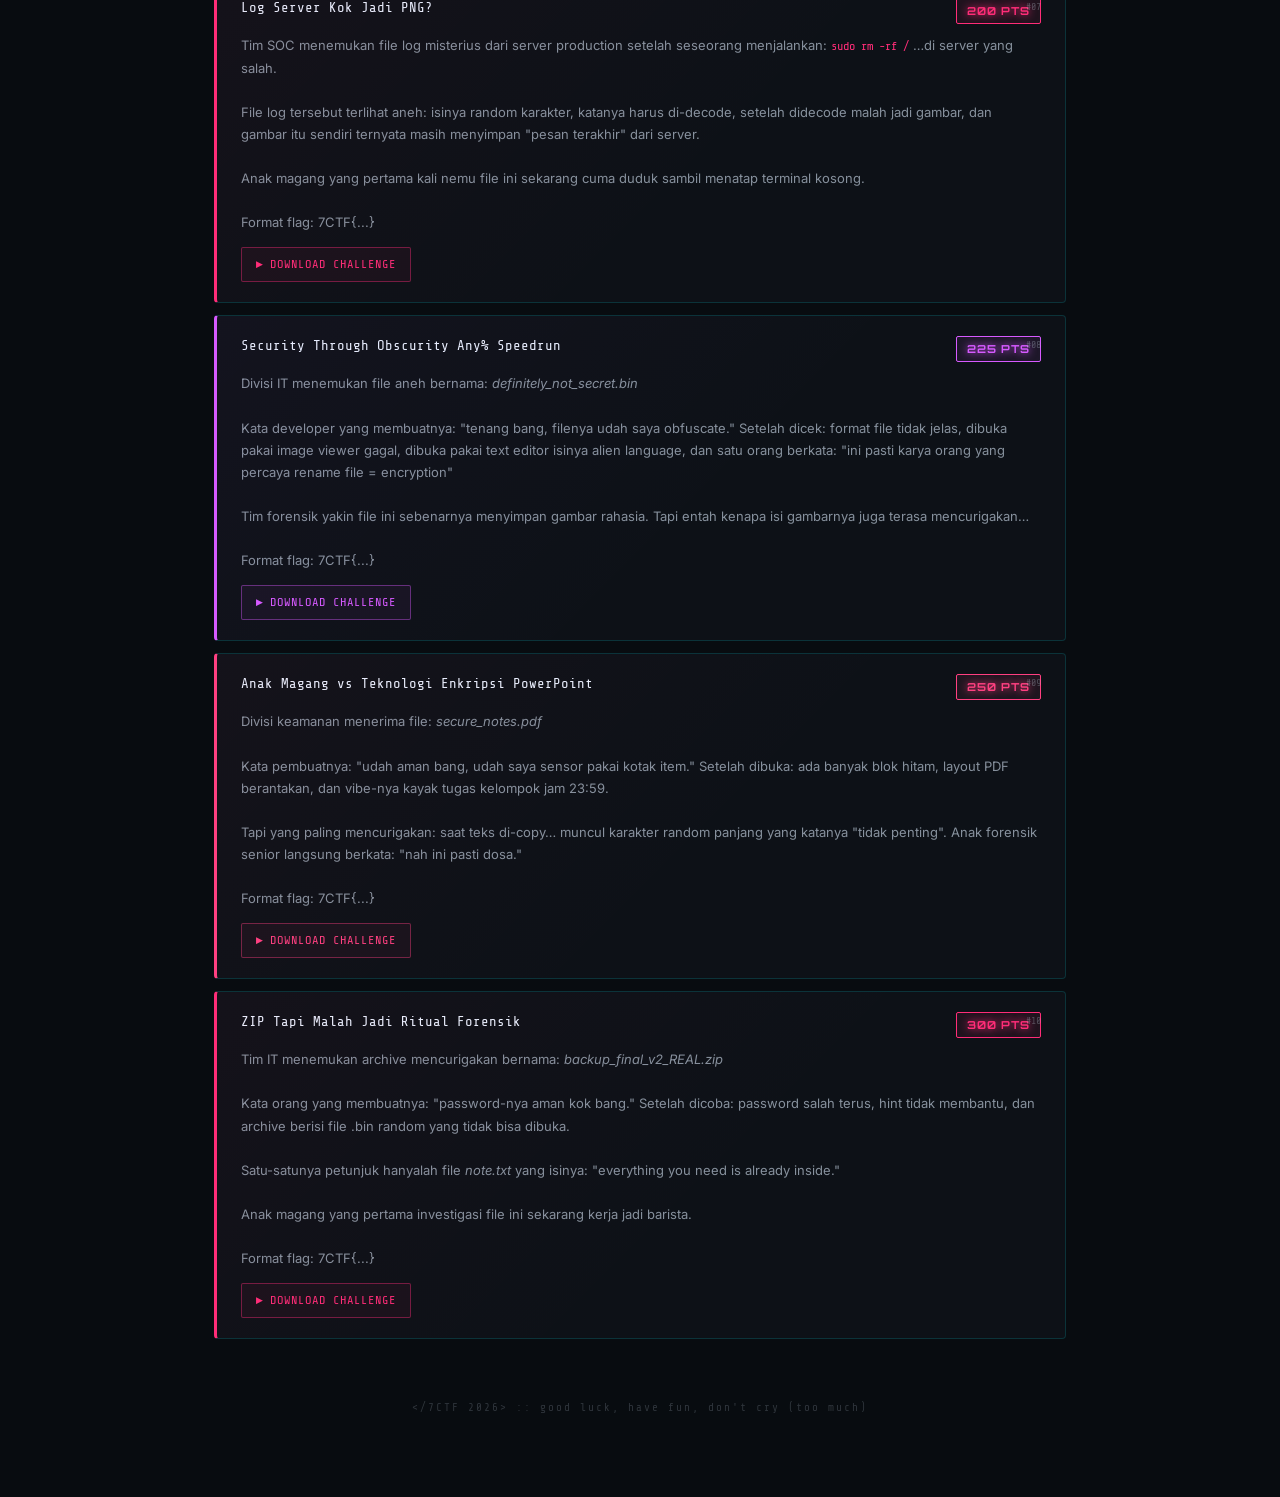
==== commit 296b3e6f: "Update index.html" ====
--- a/index.html
+++ b/index.html
@@ -386,14 +386,13 @@
   <div class="banner">
     <div class="banner-meme">[ DIGITAL SUFFERING AWAITS ]</div>
     <pre class="ascii-art">
-$$$$$$$$\  $$$$$$\ $$$$$$$$\ $$$$$$$$\       
-\____$$  |$$  __$$\\__$$  __|$$  _____|      
-    $$  / $$ /  \__|  $$ |   $$ |            
-   $$  /  $$ |        $$ |   $$$$$\          
-  $$  /   $$ |        $$ |   $$  __|         
- $$  /    $$ |  $$\   $$ |   $$ |            
-$$  /     \$$$$$$  |  $$ |   $$ |            
-\__/       \______/   \__|   \__|            
+░▒▓████████▓▒░░▒▓██████▓▒░▒▓████████▓▒░▒▓████████▓▒░      
+░▒▓█▓▒░░▒▓█▓▒░▒▓█▓▒░░▒▓█▓▒░ ░▒▓█▓▒░   ░▒▓█▓▒░             
+       ░▒▓█▓▒░▒▓█▓▒░        ░▒▓█▓▒░   ░▒▓█▓▒░             
+      ░▒▓█▓▒░░▒▓█▓▒░        ░▒▓█▓▒░   ░▒▓██████▓▒░        
+      ░▒▓█▓▒░░▒▓█▓▒░        ░▒▓█▓▒░   ░▒▓█▓▒░             
+     ░▒▓█▓▒░ ░▒▓█▓▒░░▒▓█▓▒░ ░▒▓█▓▒░   ░▒▓█▓▒░             
+     ░▒▓█▓▒░  ░▒▓██████▓▒░  ░▒▓█▓▒░   ░▒▓█▓▒░                       
     </pre>
     <div class="banner-year">2 0 2 6</div>
     <div class="banner-tagline">:: forensics edition :: welcome to digital suffering 😹 ::</div>
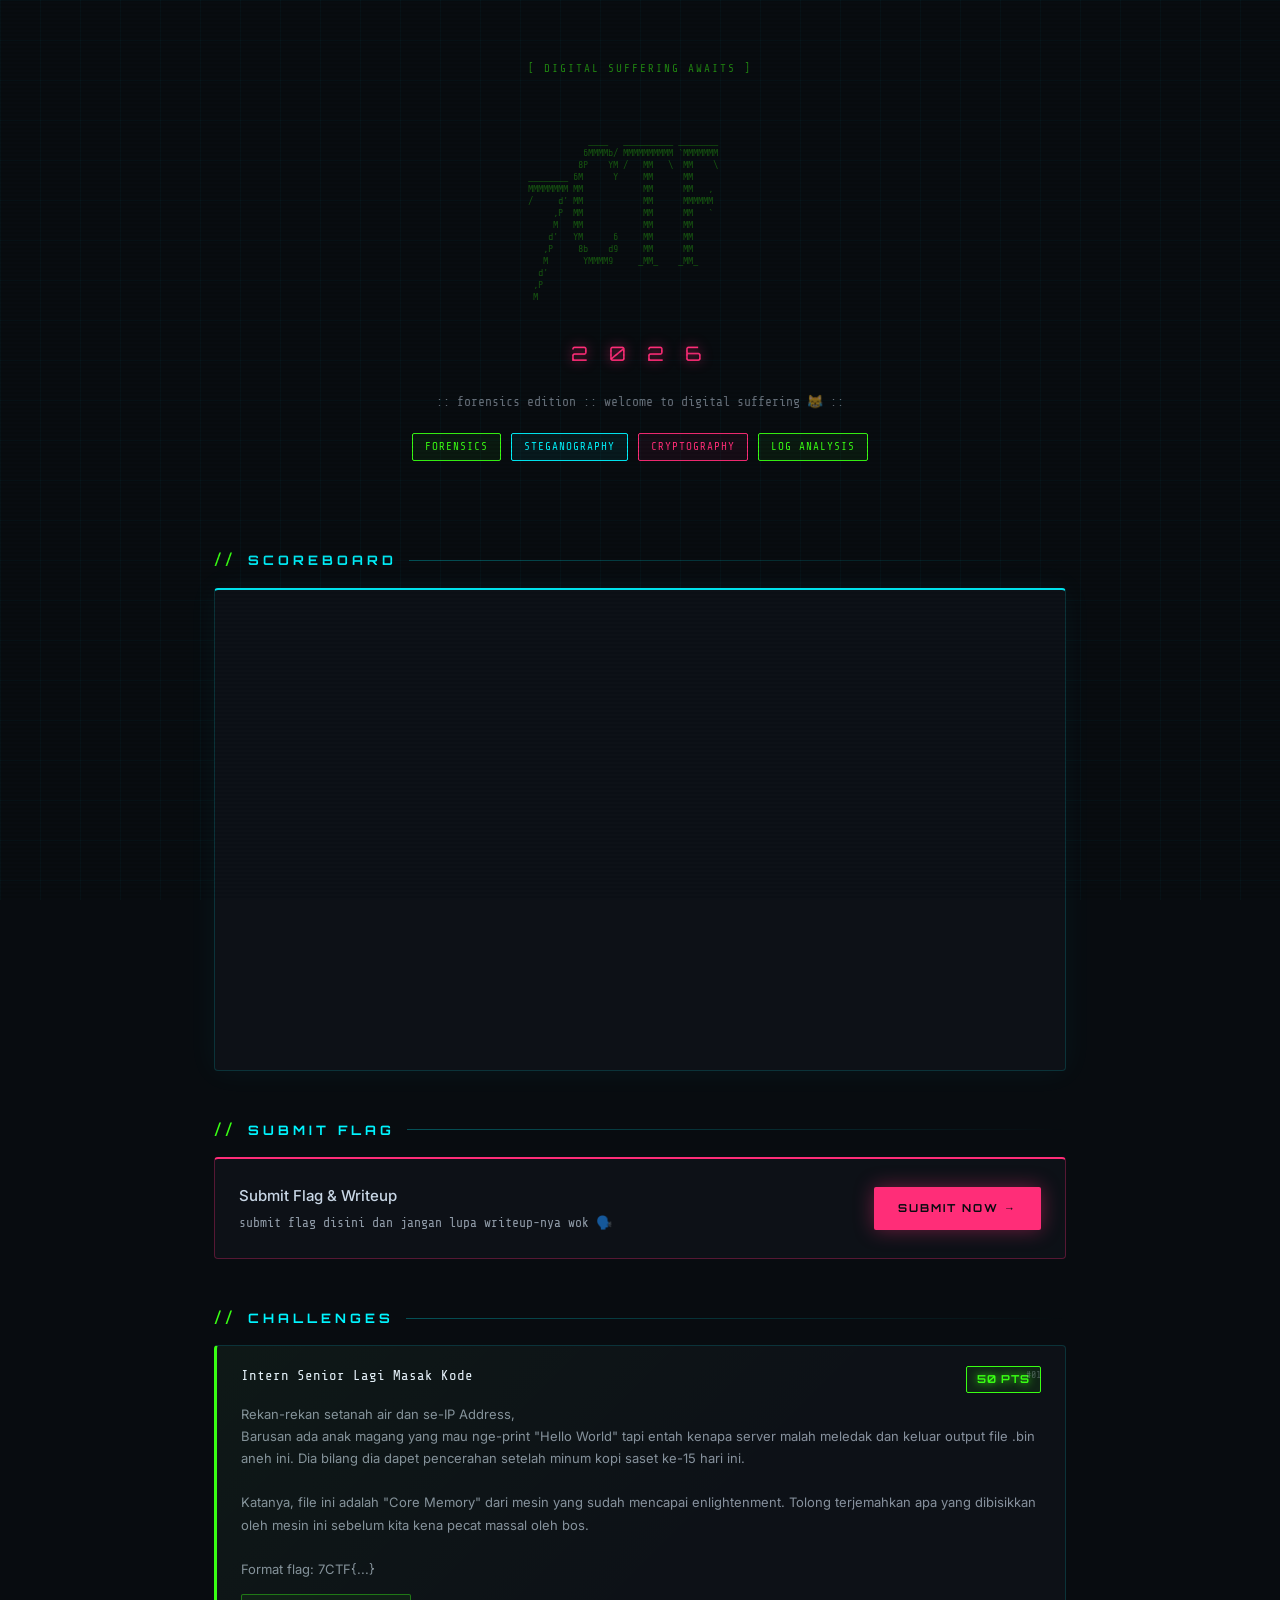
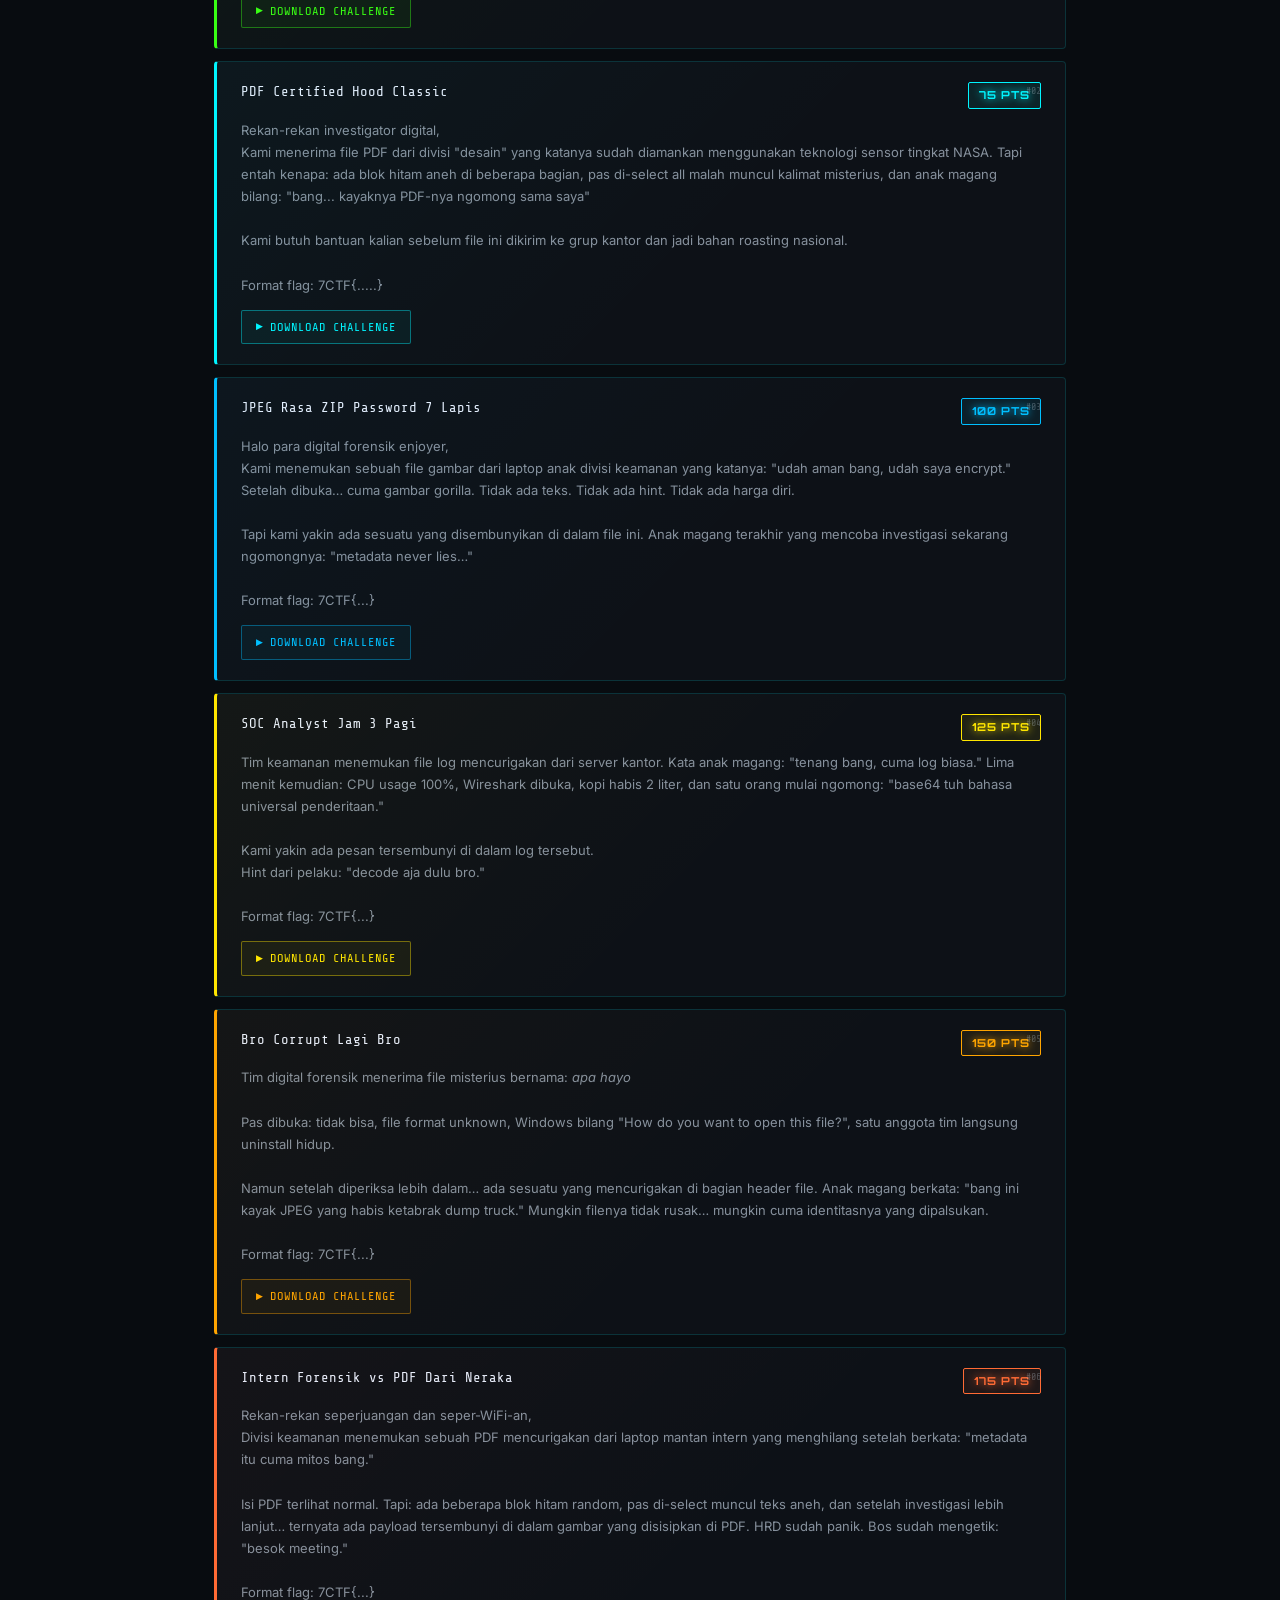
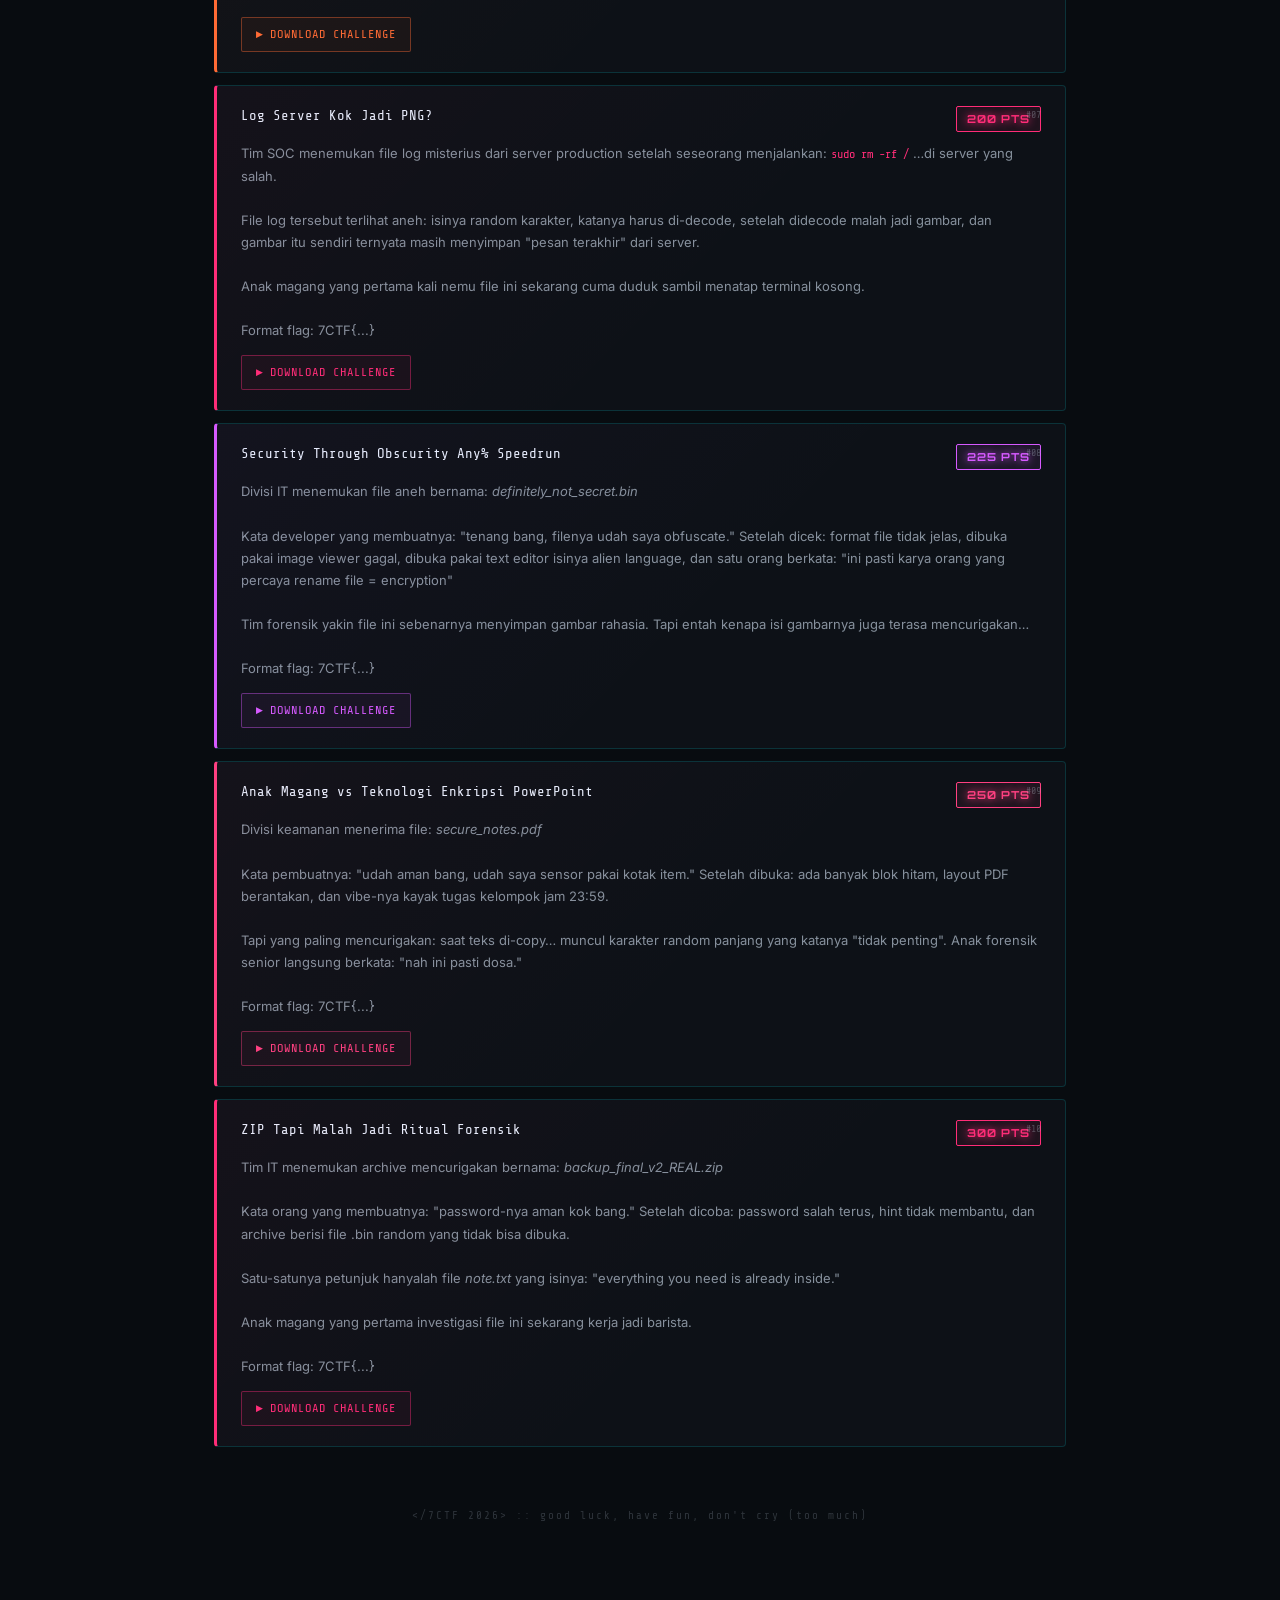
==== commit d37f4b15: "Update index.html" ====
--- a/index.html
+++ b/index.html
@@ -386,13 +386,22 @@
   <div class="banner">
     <div class="banner-meme">[ DIGITAL SUFFERING AWAITS ]</div>
     <pre class="ascii-art">
-░▒▓████████▓▒░░▒▓██████▓▒░▒▓████████▓▒░▒▓████████▓▒░      
-░▒▓█▓▒░░▒▓█▓▒░▒▓█▓▒░░▒▓█▓▒░ ░▒▓█▓▒░   ░▒▓█▓▒░             
-       ░▒▓█▓▒░▒▓█▓▒░        ░▒▓█▓▒░   ░▒▓█▓▒░             
-      ░▒▓█▓▒░░▒▓█▓▒░        ░▒▓█▓▒░   ░▒▓██████▓▒░        
-      ░▒▓█▓▒░░▒▓█▓▒░        ░▒▓█▓▒░   ░▒▓█▓▒░             
-     ░▒▓█▓▒░ ░▒▓█▓▒░░▒▓█▓▒░ ░▒▓█▓▒░   ░▒▓█▓▒░             
-     ░▒▓█▓▒░  ░▒▓██████▓▒░  ░▒▓█▓▒░   ░▒▓█▓▒░                       
+                                                   
+                                             
+            ____   __________ ________       
+           6MMMMb/ MMMMMMMMMM `MMMMMMM       
+          8P    YM /   MM   \  MM    \       
+________ 6M      Y     MM      MM            
+MMMMMMMM MM            MM      MM   ,        
+/     d' MM            MM      MMMMMM        
+     ,P  MM            MM      MM   `        
+     M   MM            MM      MM            
+    d'   YM      6     MM      MM            
+   ,P     8b    d9     MM      MM            
+   M       YMMMM9     _MM_    _MM_           
+  d'                                         
+ ,P                                          
+ M                                           
     </pre>
     <div class="banner-year">2 0 2 6</div>
     <div class="banner-tagline">:: forensics edition :: welcome to digital suffering 😹 ::</div>
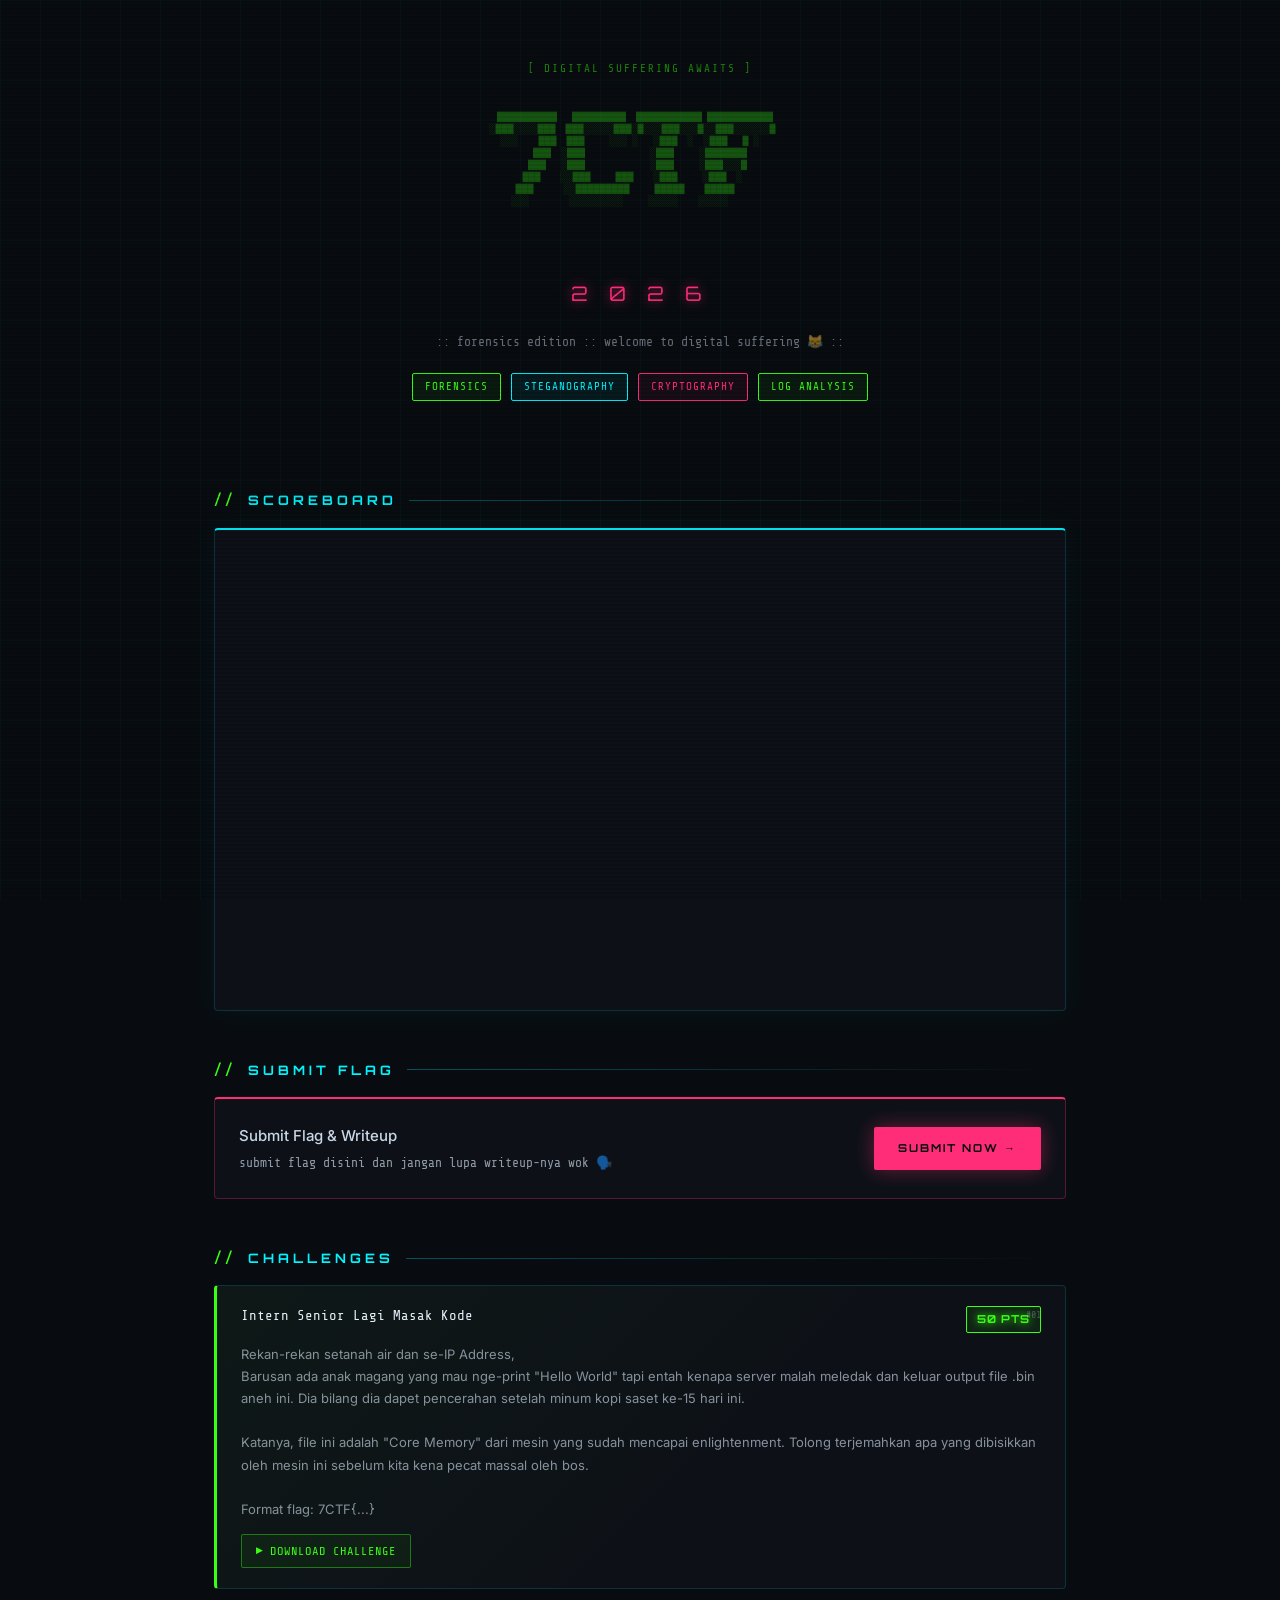
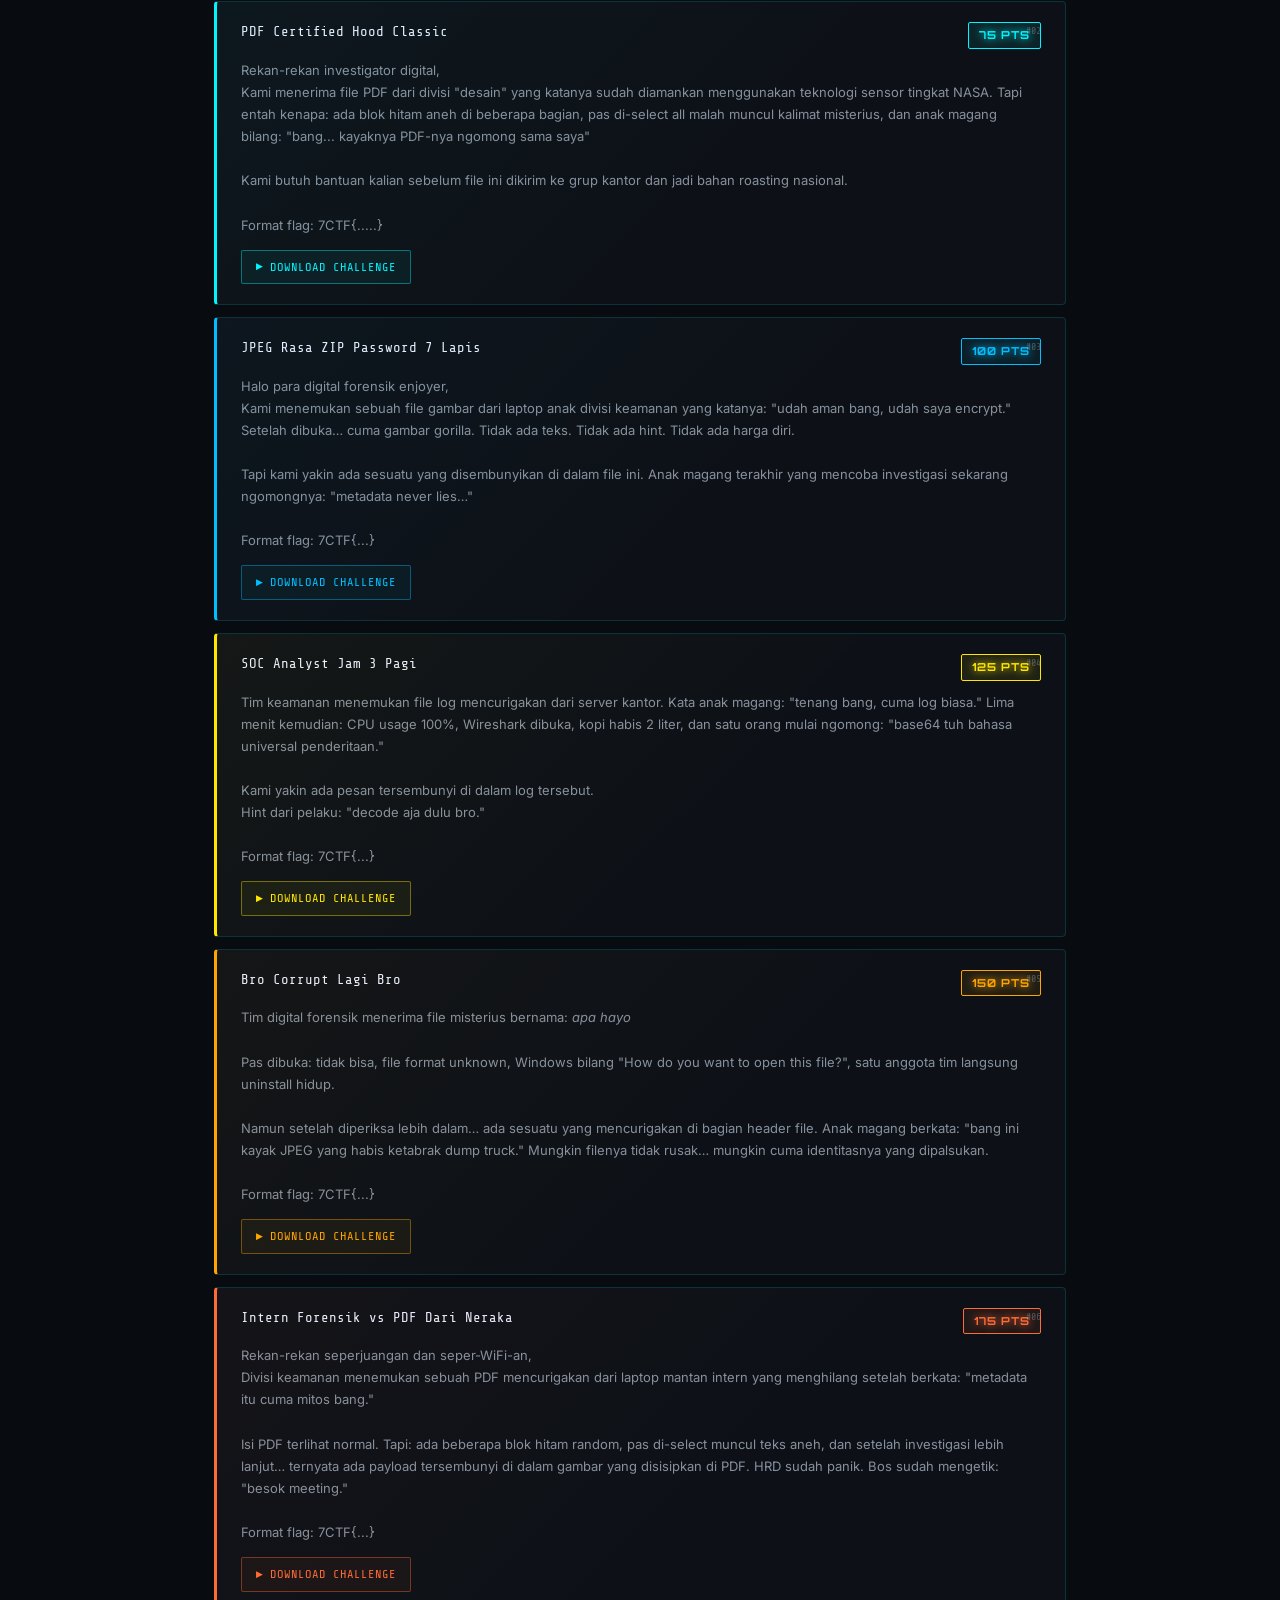
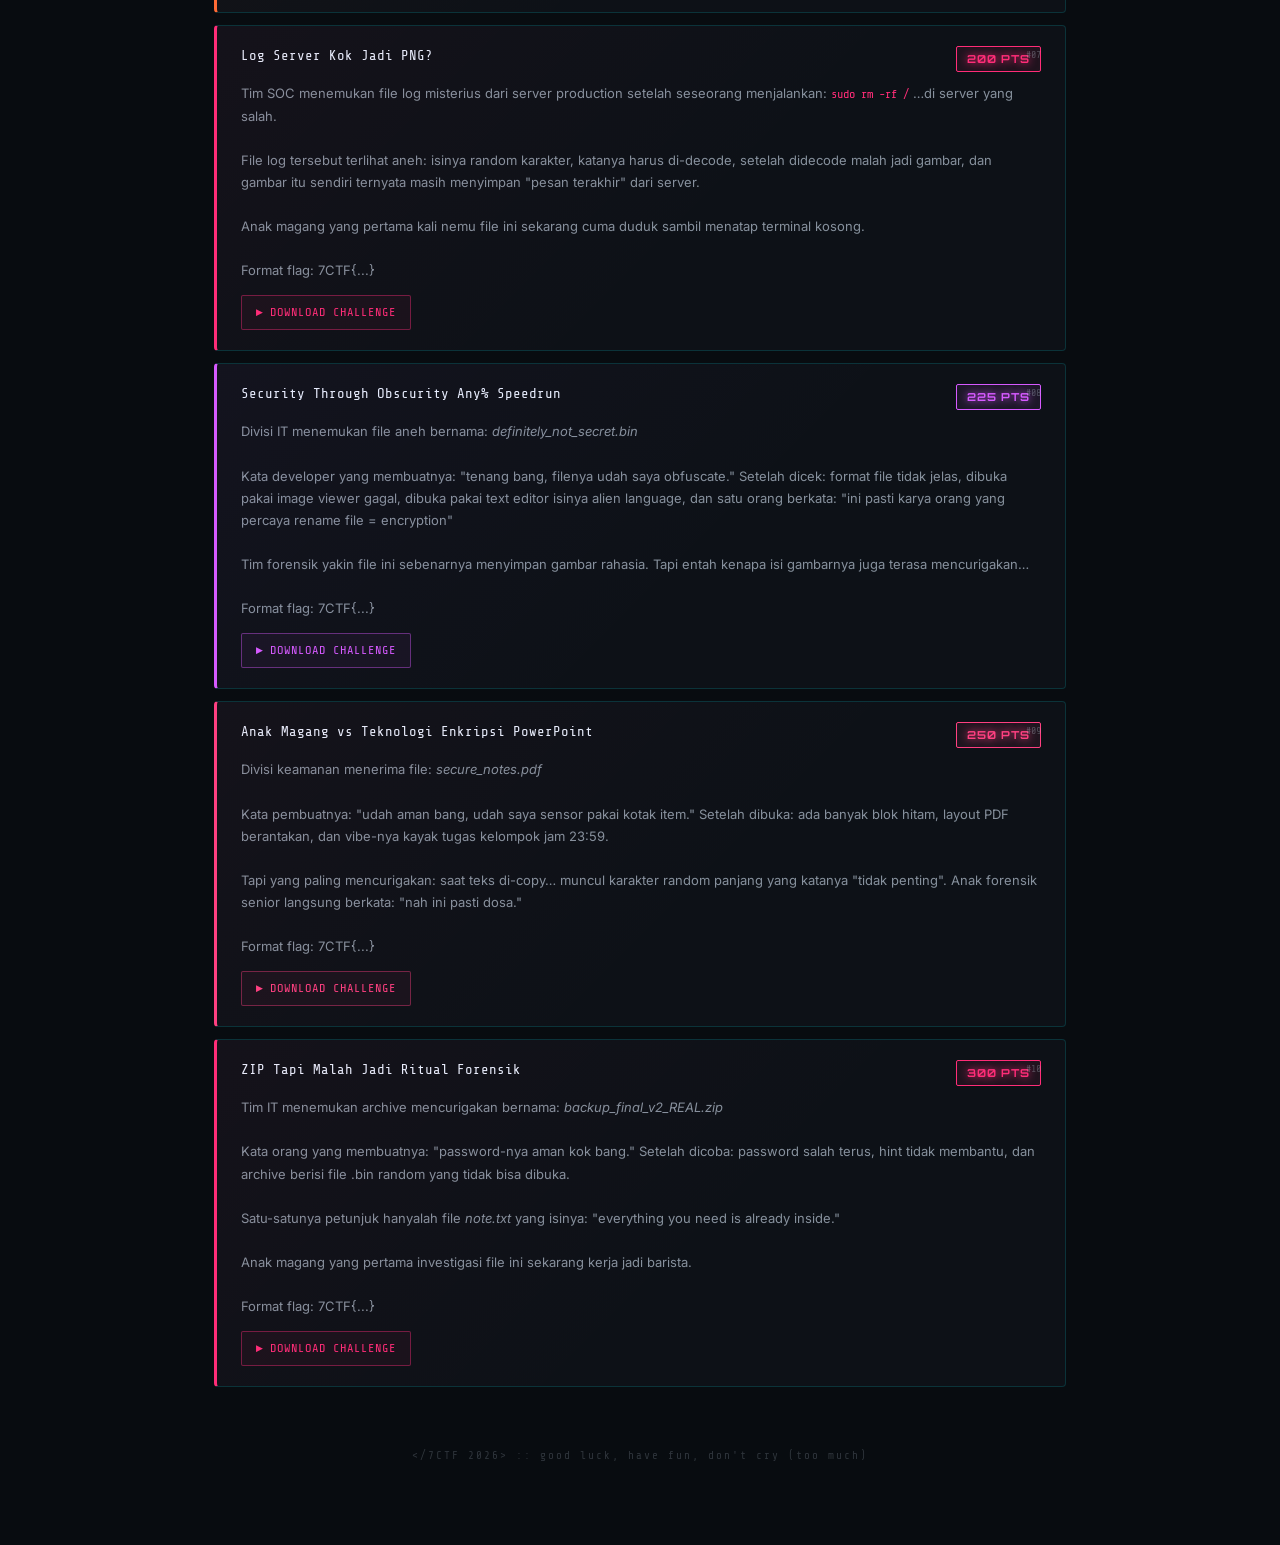
==== commit 6d04e489: "Update index.html" ====
--- a/index.html
+++ b/index.html
@@ -386,22 +386,17 @@
   <div class="banner">
     <div class="banner-meme">[ DIGITAL SUFFERING AWAITS ]</div>
     <pre class="ascii-art">
+ ██████████   █████████  ███████████ ███████████   
+░███░░░░███  ███░░░░░███░█░░░███░░░█░░███░░░░░░█   
+░░░    ███  ███     ░░░ ░   ░███  ░  ░███   █ ░    
+      ███  ░███             ░███     ░███████      
+     ███   ░███             ░███     ░███░░░█      
+    ███    ░░███     ███    ░███     ░███  ░       
+   ███      ░░█████████     █████    █████         
+  ░░░        ░░░░░░░░░     ░░░░░    ░░░░░          
                                                    
-                                             
-            ____   __________ ________       
-           6MMMMb/ MMMMMMMMMM `MMMMMMM       
-          8P    YM /   MM   \  MM    \       
-________ 6M      Y     MM      MM            
-MMMMMMMM MM            MM      MM   ,        
-/     d' MM            MM      MMMMMM        
-     ,P  MM            MM      MM   `        
-     M   MM            MM      MM            
-    d'   YM      6     MM      MM            
-   ,P     8b    d9     MM      MM            
-   M       YMMMM9     _MM_    _MM_           
-  d'                                         
- ,P                                          
- M                                           
+                                                   
+                                                   
     </pre>
     <div class="banner-year">2 0 2 6</div>
     <div class="banner-tagline">:: forensics edition :: welcome to digital suffering 😹 ::</div>
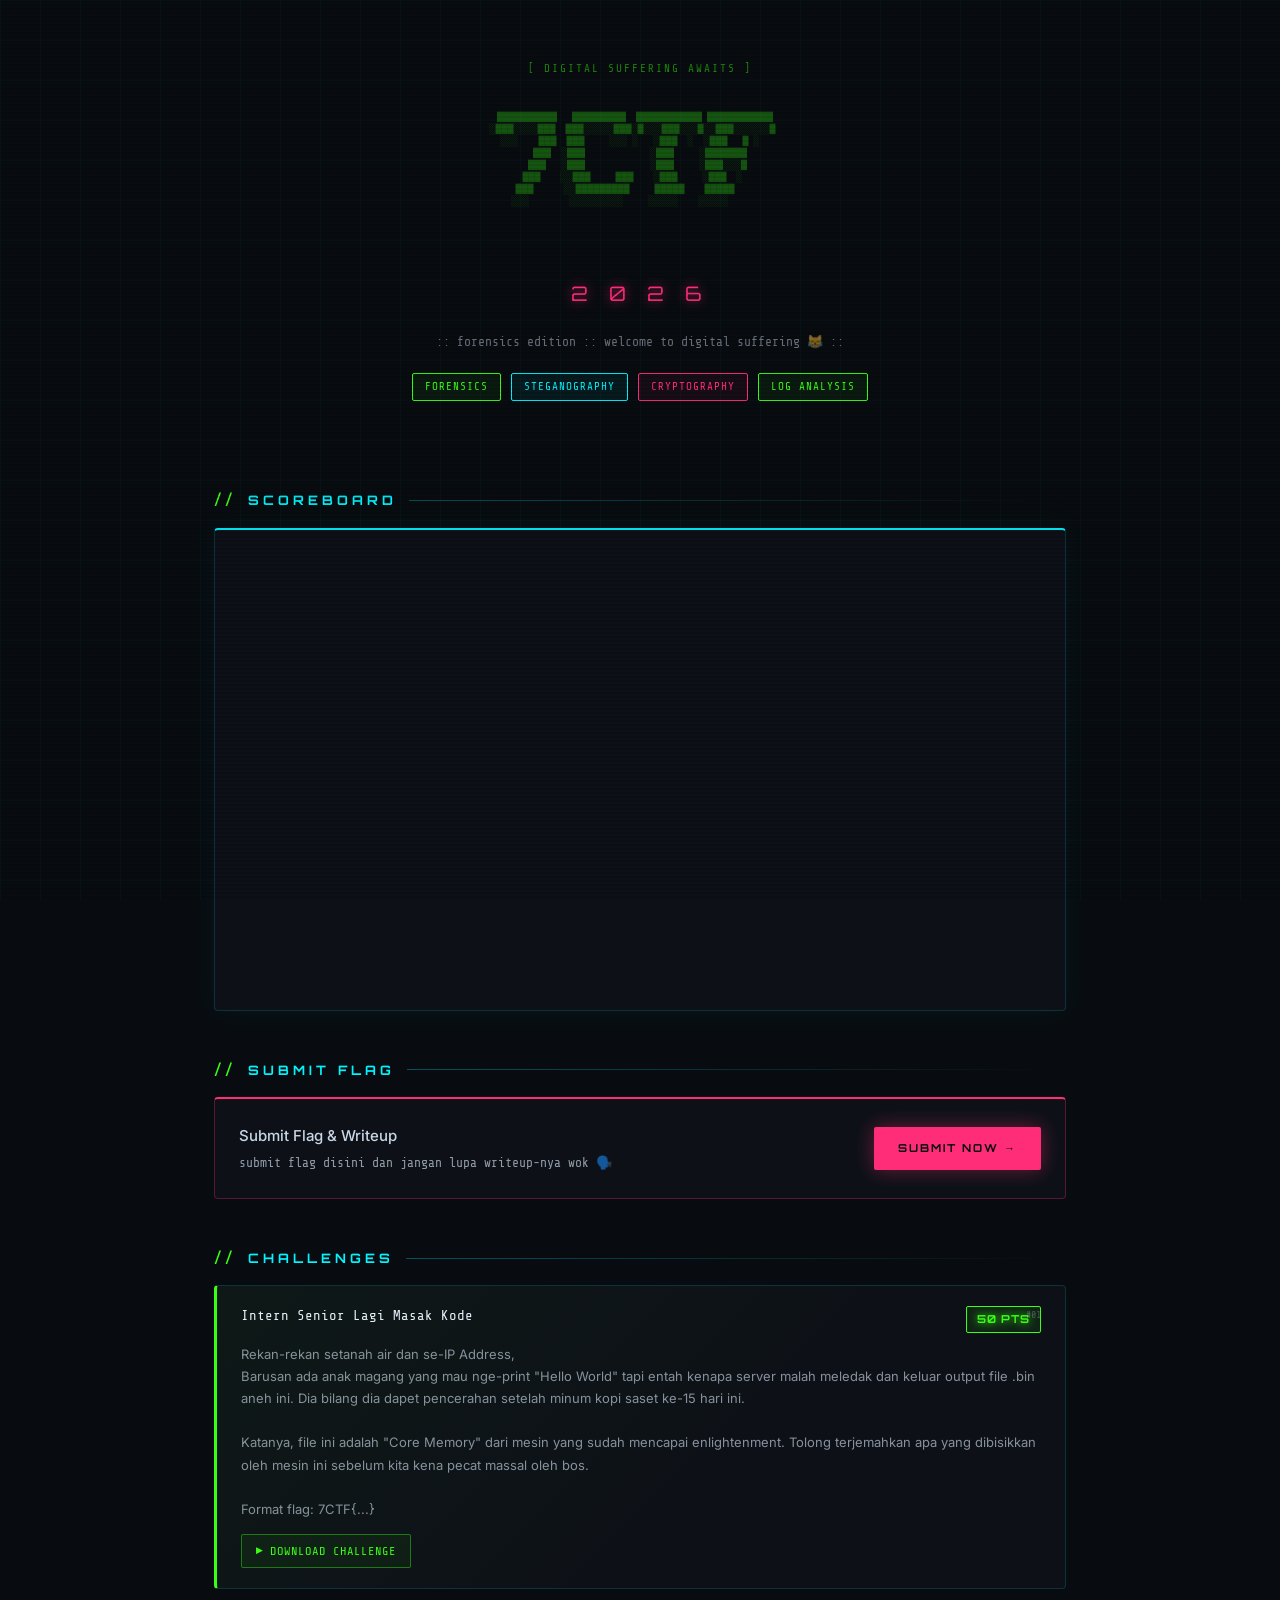
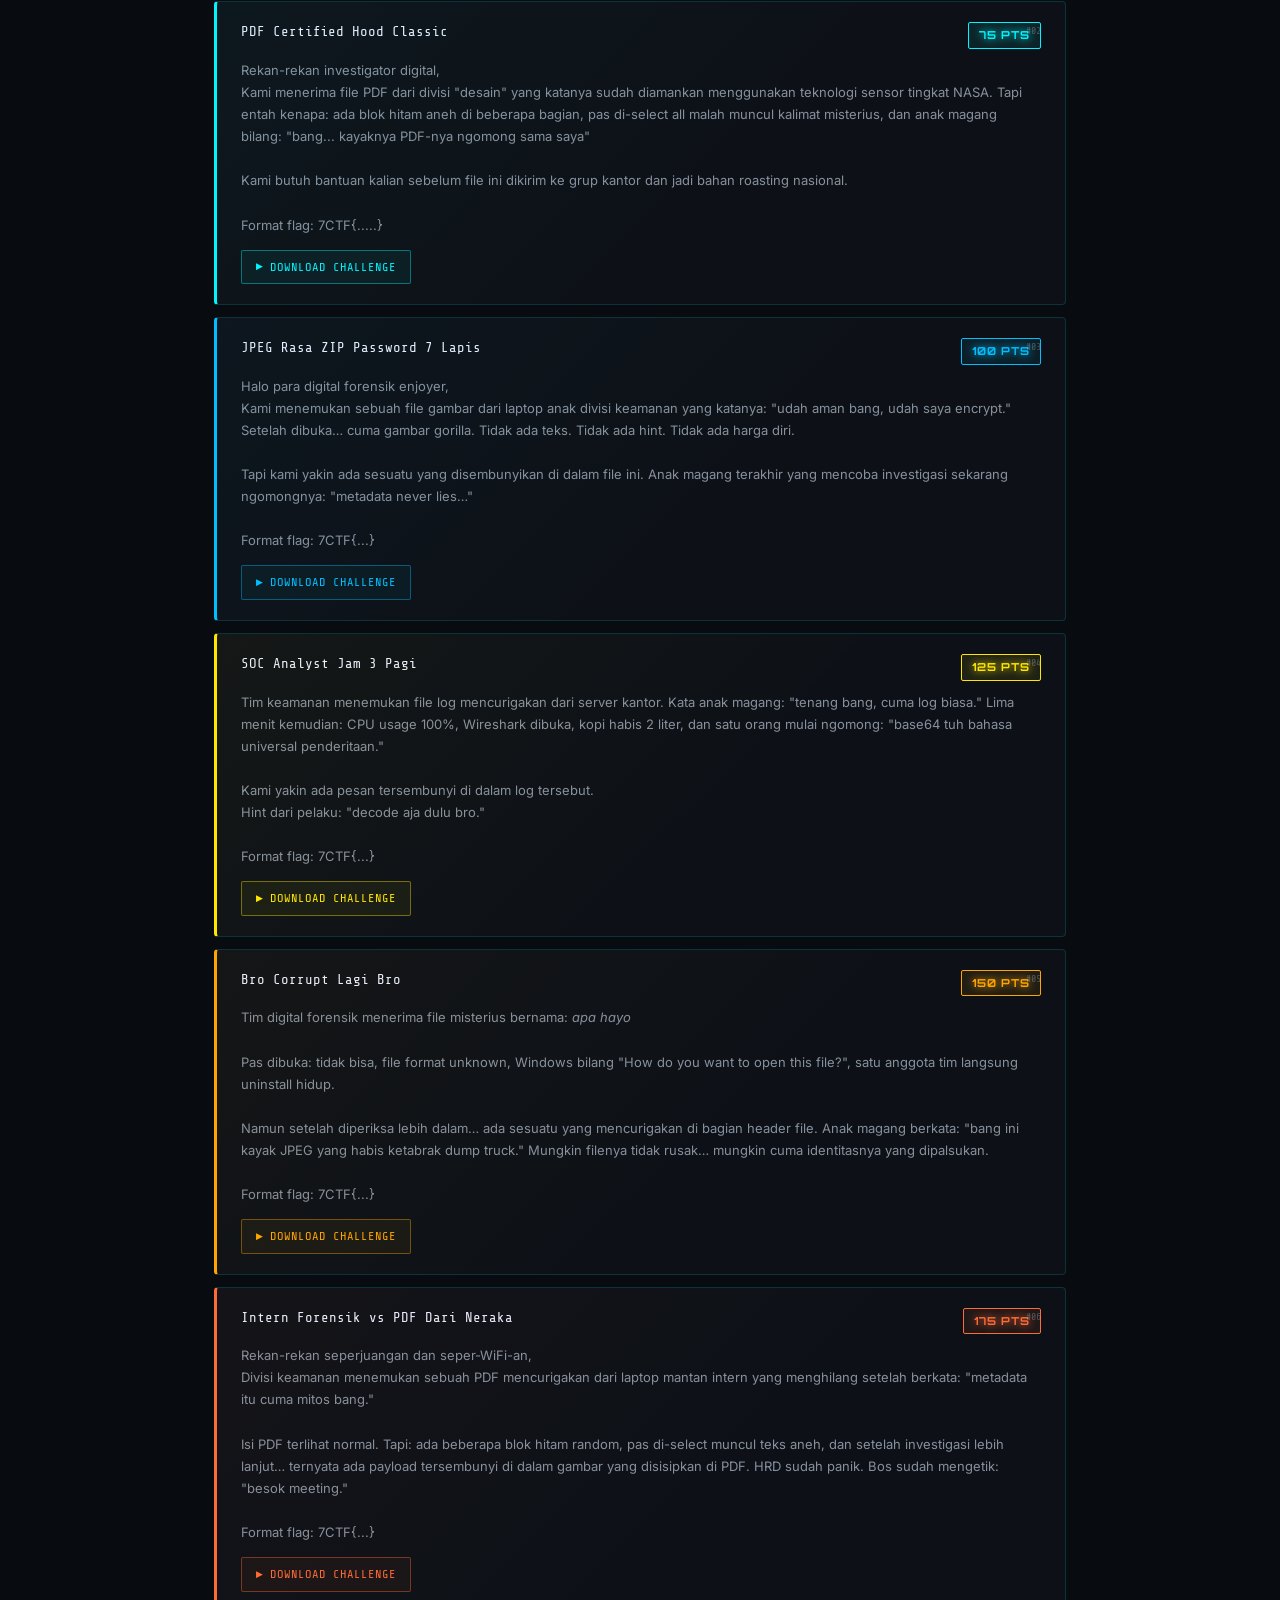
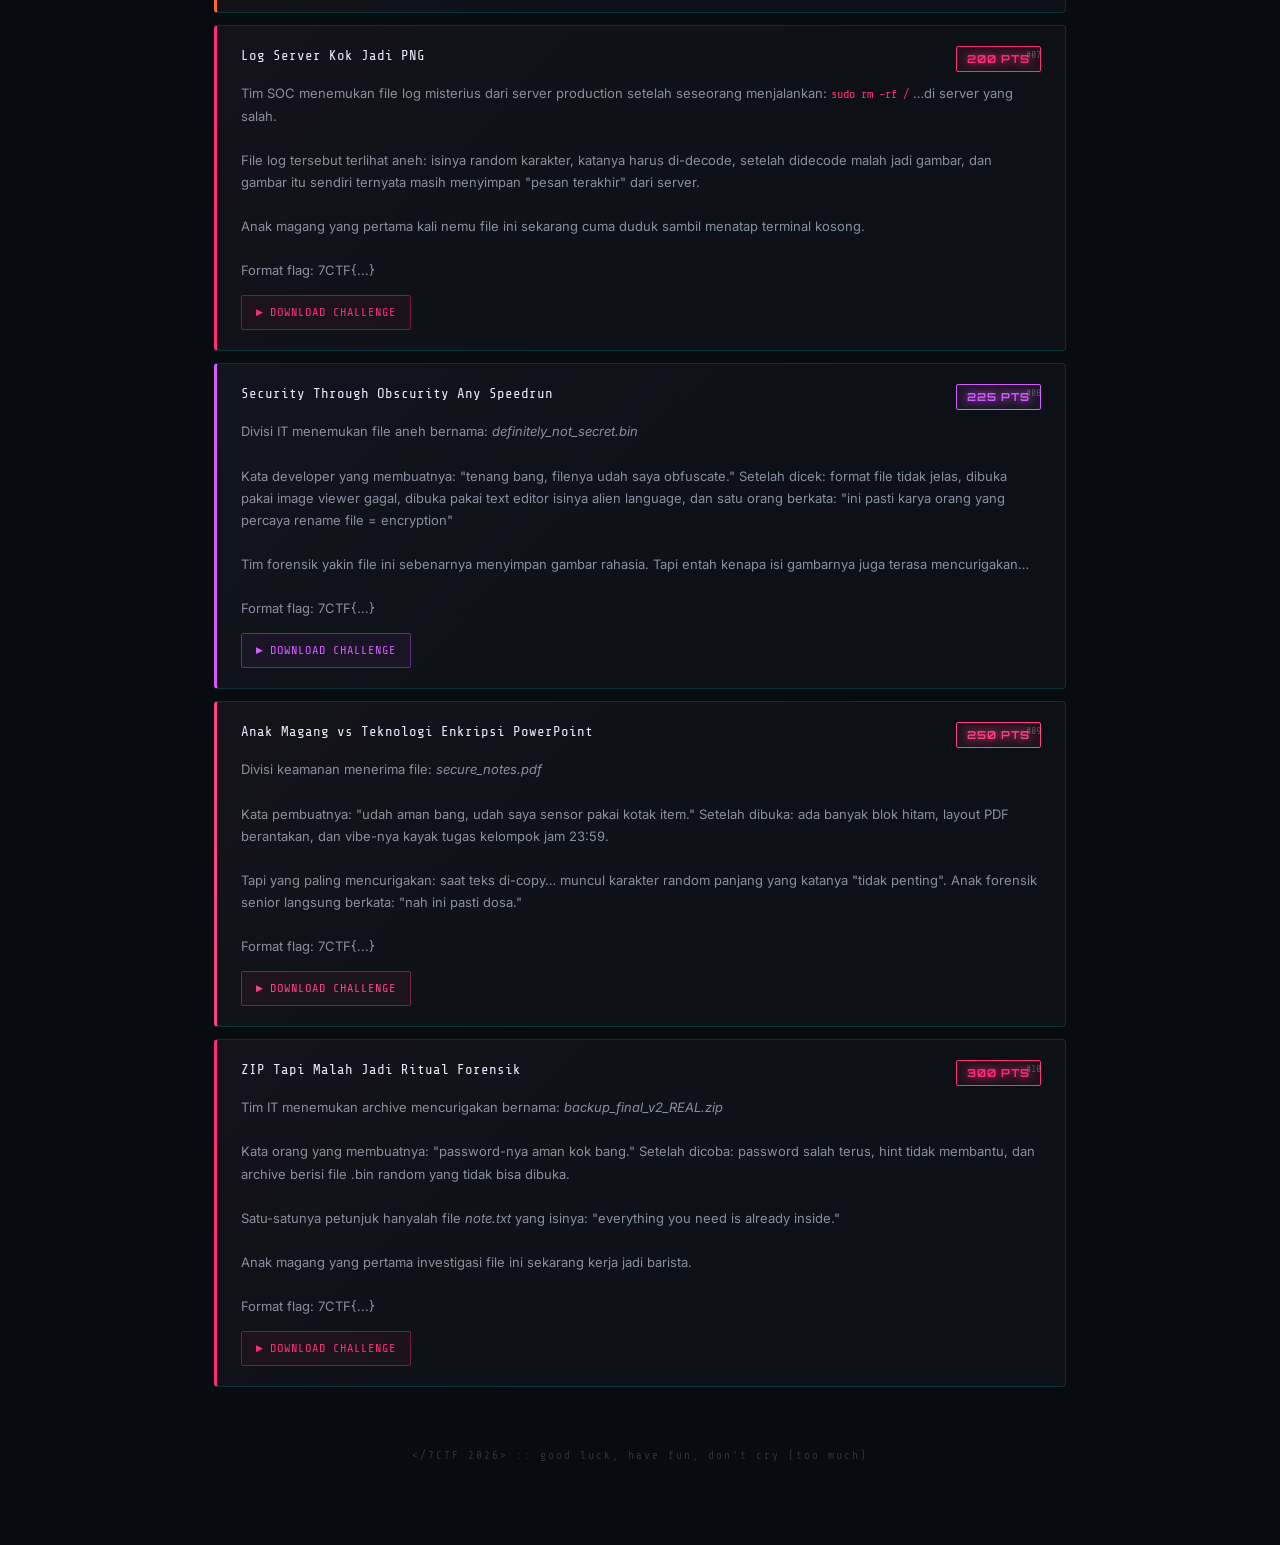
==== commit 4f75d092: "Update index.html" ====
--- a/index.html
+++ b/index.html
@@ -514,27 +514,27 @@
     <div class="challenge pts-200">
       <div class="challenge-num">#07</div>
       <div class="challenge-header">
-        <h2>Log Server Kok Jadi PNG?</h2>
+        <h2>Log Server Kok Jadi PNG</h2>
         <span class="pts-badge">200 PTS</span>
       </div>
       <p>Tim SOC menemukan file log misterius dari server production setelah seseorang menjalankan: <code style="color:var(--neon-pink);font-family:var(--mono);font-size:12px;">sudo rm -rf /</code> …di server yang salah.<br><br>
       File log tersebut terlihat aneh: isinya random karakter, katanya harus di-decode, setelah didecode malah jadi gambar, dan gambar itu sendiri ternyata masih menyimpan "pesan terakhir" dari server.<br><br>
       Anak magang yang pertama kali nemu file ini sekarang cuma duduk sambil menatap terminal kosong.<br><br>
       Format flag: 7CTF{...}</p>
-      <a class="dl-btn" href="challenges/Log Server Kok Jadi PNG?/server.log">DOWNLOAD CHALLENGE</a>
+      <a class="dl-btn" href="challenges/Log Server Kok Jadi PNG/server.log">DOWNLOAD CHALLENGE</a>
     </div>
 
     <div class="challenge pts-225">
       <div class="challenge-num">#08</div>
       <div class="challenge-header">
-        <h2>Security Through Obscurity Any% Speedrun</h2>
+        <h2>Security Through Obscurity Any Speedrun</h2>
         <span class="pts-badge">225 PTS</span>
       </div>
       <p>Divisi IT menemukan file aneh bernama: <em>definitely_not_secret.bin</em><br><br>
       Kata developer yang membuatnya: "tenang bang, filenya udah saya obfuscate." Setelah dicek: format file tidak jelas, dibuka pakai image viewer gagal, dibuka pakai text editor isinya alien language, dan satu orang berkata: "ini pasti karya orang yang percaya rename file = encryption"<br><br>
       Tim forensik yakin file ini sebenarnya menyimpan gambar rahasia. Tapi entah kenapa isi gambarnya juga terasa mencurigakan…<br><br>
       Format flag: 7CTF{...}</p>
-      <a class="dl-btn" href="challenges/Security Through Obscurity Any% Speedrun/definitely_not_secret.bin">DOWNLOAD CHALLENGE</a>
+      <a class="dl-btn" href="challenges/Security Through Obscurity Any Speedrun/definitely_not_secret.bin">DOWNLOAD CHALLENGE</a>
     </div>
 
     <div class="challenge pts-250">
